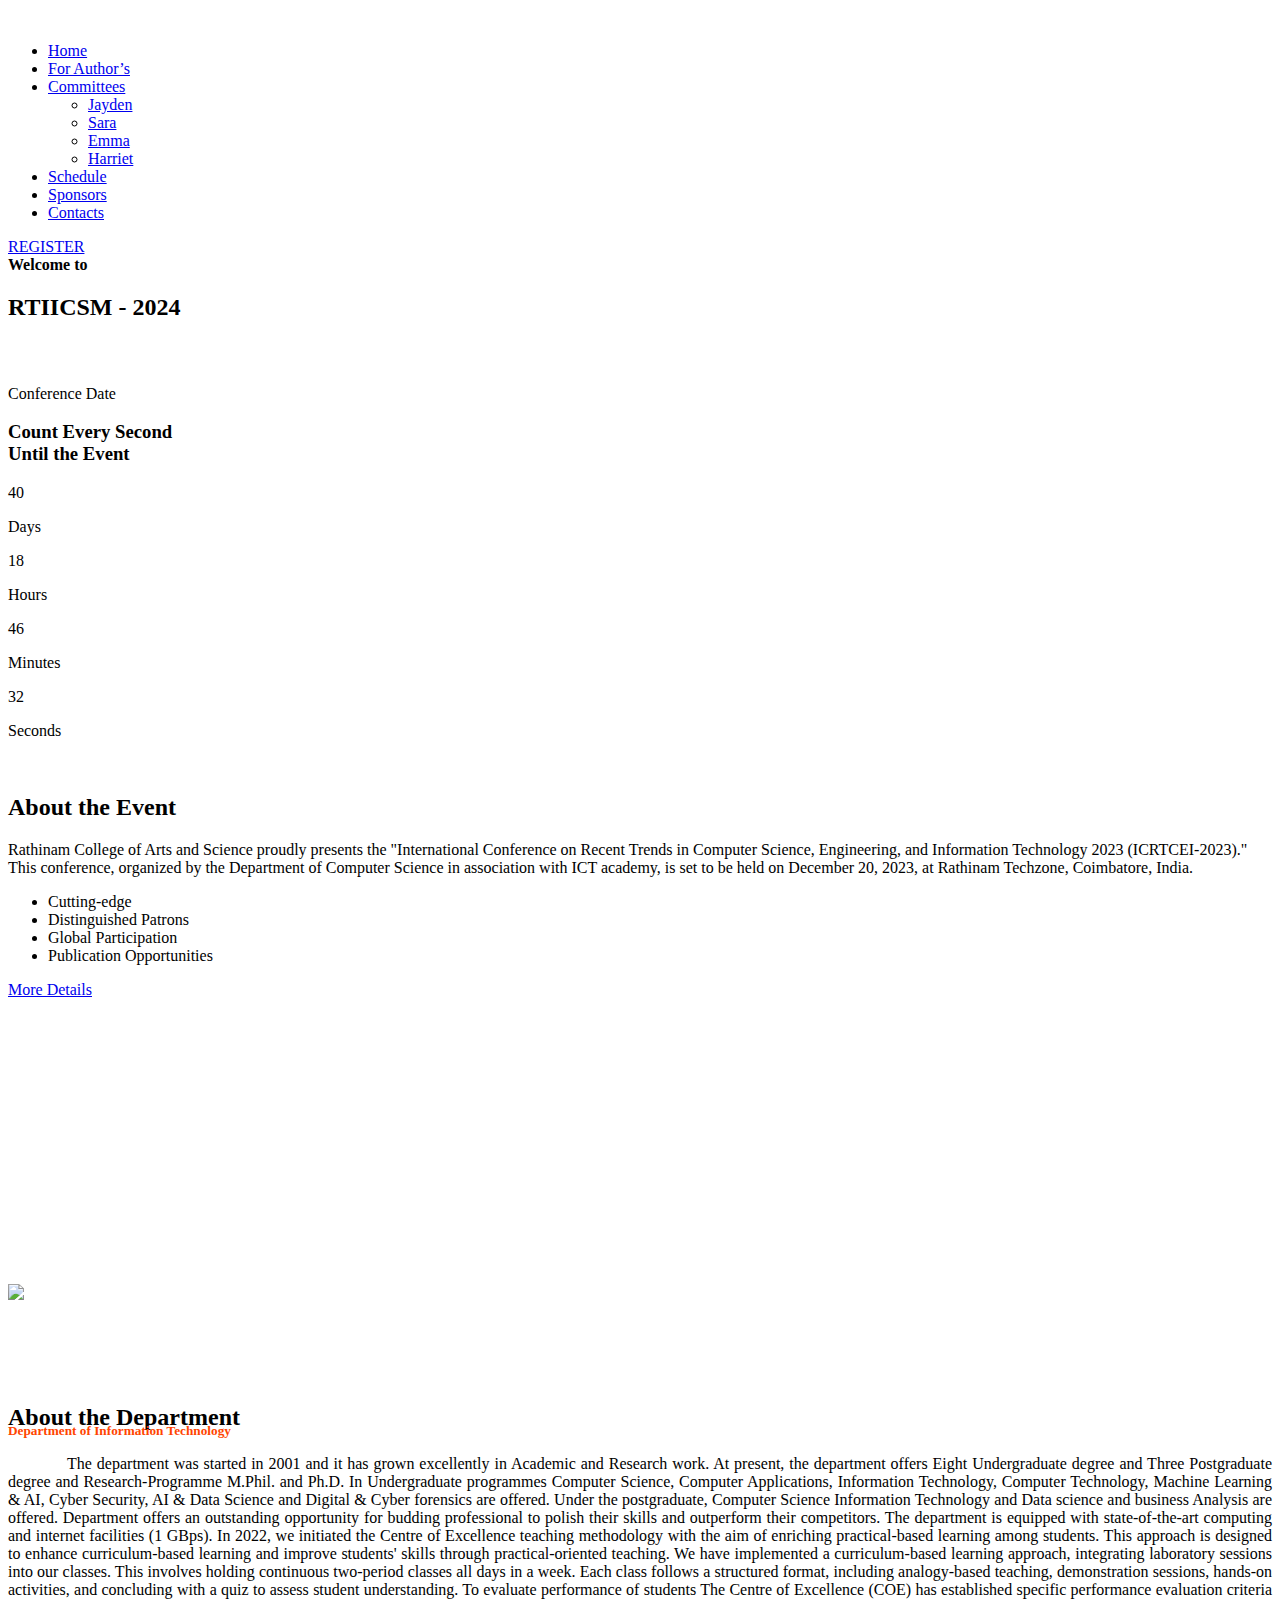
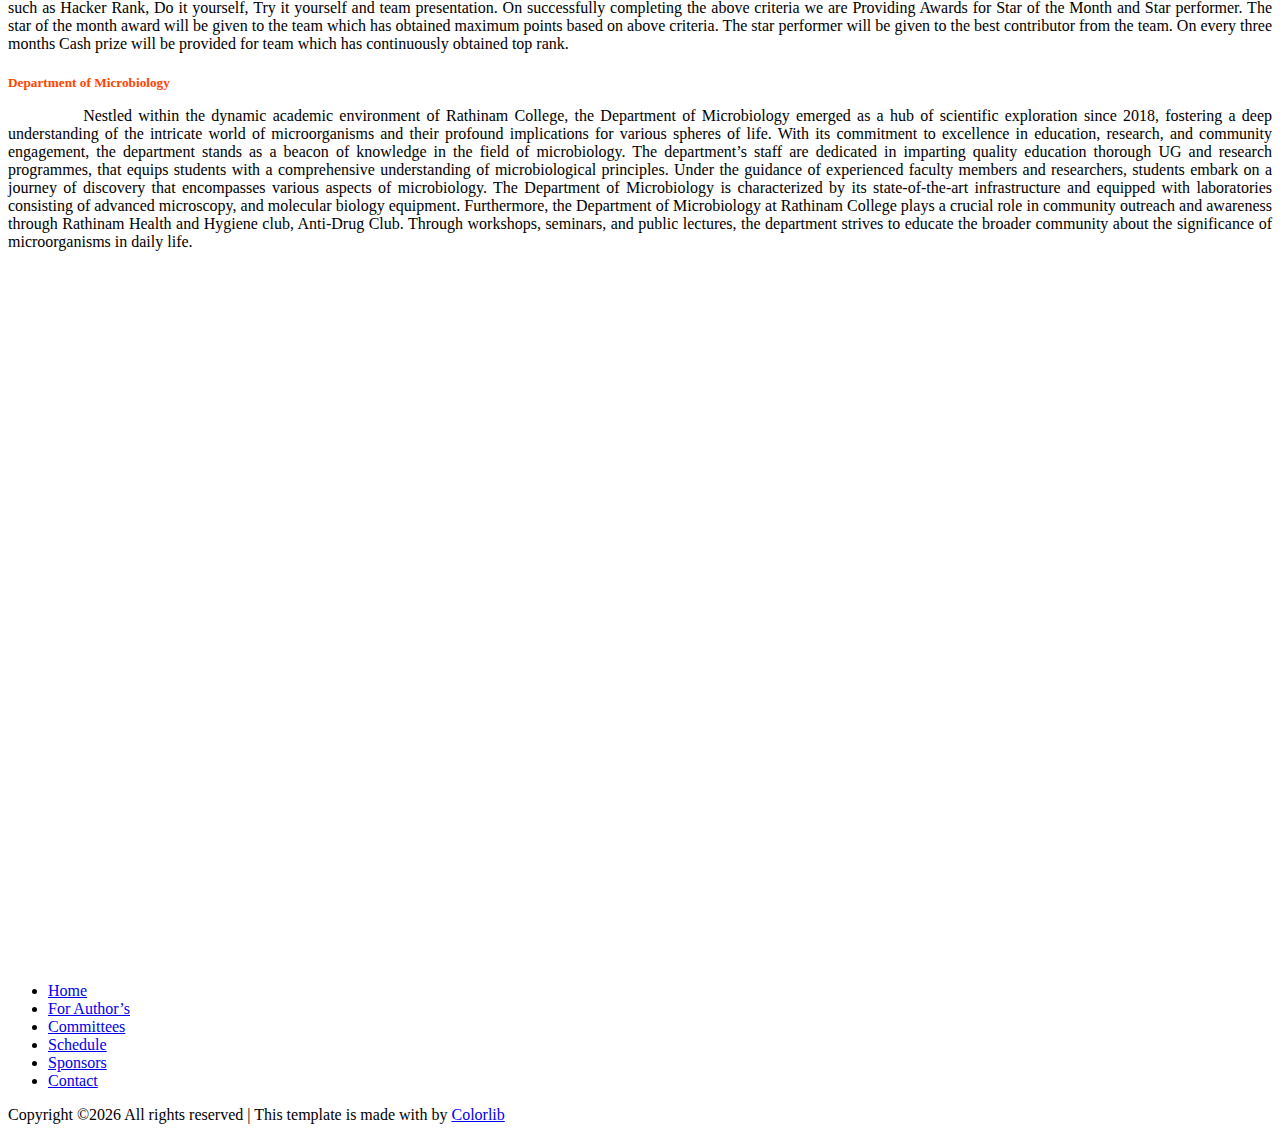
==== index.html @ 82a36966 "Add files via upload" ====
<!DOCTYPE html>
<html lang="zxx">

<head>
    <meta charset="UTF-8">
    <meta name="description" content="Manup Template">
    <meta name="keywords" content="Manup, unica, creative, html">
    <meta name="viewport" content="width=device-width, initial-scale=1.0">
    <meta http-equiv="X-UA-Compatible" content="ie=edge">
    <title>Manup | Template</title>

    <!-- Google Font -->
    <link href="https://fonts.googleapis.com/css?family=Work+Sans:400,500,600,700,800,900&display=swap"
        rel="stylesheet">
    <link href="https://fonts.googleapis.com/css?family=Poppins:400,500,600,700&display=swap" rel="stylesheet">


    <!-- Css Styles -->
    <link rel="stylesheet" href="css/bootstrap.min.css" type="text/css">
    <link rel="stylesheet" href="css/font-awesome.min.css" type="text/css">
    <link rel="stylesheet" href="css/elegant-icons.css" type="text/css">
    <link rel="stylesheet" href="css/owl.carousel.min.css" type="text/css">
    <link rel="stylesheet" href="css/magnific-popup.css" type="text/css">
    <link rel="stylesheet" href="css/slicknav.min.css" type="text/css">
    <link rel="stylesheet" href="css/style.css" type="text/css">
</head>

<body>
    <!-- Page Preloder -->
    <div id="preloder">
        <div class="loader"></div>
    </div>

    <!-- Header Section Begin -->
    <header class="header-section">
        <div class="container">
            <div class="logo">
                <a href="./index.html">
                    <img src="img/logo.png" alt="">
                </a>
            </div>
            <div class="nav-menu">
                <nav class="mainmenu mobile-menu">
                    <ul>
                        <li class="active"><a href="./index.html">Home</a></li>
                        <li><a href="./about-us.html">For Author’s</a></li>
                        <li><a href="./speaker.html">Committees</a>
                            <ul class="dropdown">
                                <li><a href="#">Jayden</a></li>
                                <li><a href="#">Sara</a></li>
                                <li><a href="#">Emma</a></li>
                                <li><a href="#">Harriet</a></li>
                            </ul>
                        </li>
                        <li><a href="./schedule.html">Schedule</a></li>
                        <li><a href="./blog.html">Sponsors</a></li>
                        <li><a href="./contact.html">Contacts</a></li>
                    </ul>
                </nav>
                <a href="#" class="primary-btn top-btn"> REGISTER</a>
            </div>
            <div id="mobile-menu-wrap"></div>
        </div>
    </header>
    <!-- Header End -->

    <!-- Hero Section Begin -->
    <section class="hero-section set-bg" data-setbg="img/hero.jpg">
        <div class="container">
            <div class="row">
                <div class="col-lg-7">
                    <div class="hero-text">
                        <span><b>Welcome to</b></span>
                        <h2>RTIICSM - 2024</h2>
                        <h3 style="color: white;margin-top: -15px;text-transform: uppercase;font-weight: bold;">International Conference</h3>
                       <!-- <h2>International Conference on Recent Trends in Computer Science, Engineering and Information Technology</h2>-->
                    </div>
                </div>
                <div class="col-lg-5">
                    <img src="img/hero-right.png" alt="">
                </div>
            </div>
        </div>
    </section>
    <!-- Hero Section End -->

    <!-- Counter Section Begin -->
    <section class="counter-section bg-gradient">
        <div class="container">
            <div class="row">
                <div class="col-lg-4">
                    <div class="counter-text">
                        <span>Conference Date</span>
                        <h3>Count Every Second <br />Until the Event</h3>
                    </div>
                </div>
                <div class="col-lg-8">
                    <div class="cd-timer" id="countdown">
                        <div class="cd-item">
                            <span>40</span>
                            <p>Days</p>
                        </div>
                        <div class="cd-item">
                            <span>18</span>
                            <p>Hours</p>
                        </div>
                        <div class="cd-item">
                            <span>46</span>
                            <p>Minutes</p>
                        </div>
                        <div class="cd-item">
                            <span>32</span>
                            <p>Seconds</p>
                        </div>
                    </div>
                </div>
            </div>
        </div>
    </section>
    <!-- Counter Section End -->

    <!-- Home About Section Begin -->
    <section class="home-about-section spad">
        <div class="container">
            <div class="row">
                <div class="col-lg-6">
                    <div class="ha-pic" style="width: 480px;">
                        <img src="img/h-about.png" height="550px" alt="">
                    </div>
                </div>
                <div class="col-lg-6">
                    <div class="ha-text">
                        <h2>About the Event</h2>
                        <p>Rathinam College of Arts and Science proudly presents the "International Conference on Recent Trends in Computer Science, Engineering, and Information Technology 2023 (ICRTCEI-2023)." This conference, organized by the Department of Computer Science in association with ICT academy, is set to be held on December 20, 2023, at Rathinam Techzone, Coimbatore, India.</p>
                        <ul>
                            <li><span class="icon_check"></span> Cutting-edge</li>
                            <li><span class="icon_check"></span> Distinguished Patrons</li>
                            <li><span class="icon_check"></span> Global Participation</li>
                            <li><span class="icon_check"></span> Publication Opportunities</li>
                        </ul>
                        <a href="#" class="ha-btn">More Details</a>
                    </div>
                </div>
            </div>
        </div>
    </section>
    <!-- Home About Section End -->

    <!-- Team Member Section Begin -->
    <section class="team-member-section bg-gradient" style="padding-top: 40px;padding-bottom: 40px;">
        <div class="container">
            <div class="row">
                <div class="col-lg-12">
                    <div class="section-title">
                        <h2 style="color: white;">About the Instution</h2>
                    </div>
                </div>
            </div>
        </div>
        <div class="container">
            <div class="row">
               
                <div class="col-lg-6">
                    <div class="ha-text2" >
                        <p style="color: white;text-align: justify;"> &nbsp&nbsp&nbsp&nbsp&nbsp&nbsp&nbsp&nbsp&nbsp&nbsp&nbsp&nbspThe college pre-empts what education in the future would be like, because any learning environment that exists in isolation, divorced from the reality of the world outside the campus is bound to be progressive in every respect. Rathinam College of Arts and Science is a co-Educational Institution, established in the year 2001, by the KPM Educational Trust, which has 43 years of experience in promoting education in Coimbatore. The college set in a sprawling 70-acre campus that is a part of the Rathinam Group of Institutions which has Rathinam Technical Campus (Engineering College), Rathinam Institute of Management, Rathinam School of Architecture, Rathinam School of Physiotherapy, Rathinam International Public School, KPM Matriculation School, and Rathinam IT Park & Special Economic Zone. Rathinam College of Arts and Science, is an autonomous Institution affiliated to Bharathiar University, Coimbatore, recognized by UGC under 2f and 12B and approved by AICTE, New Delhi, accredited by NAAC with “A++” grade and NIRF Ranked Institution within Top 150 institution offering 29 UG, 13 PG and 12 Research Programme and has total student strength of 4260. The Institution has registered with ICT academy, CSI, CII, YI and NSDC. The advantages that it offers to the students are indeed enormous with project in-house training and part-time job at the IT Park and SEZ within the campus. Access to Professionals, real time experience and better institutional industry interaction is facilitated by its proximity to the SEZ.</p>
                    </div>
                </div>
                <div class="col-lg-6">
                    <div>
                        <img src="img/rathinam_college_image.jpeg" height="650px">
                    </div>
                </div>
            </div>
        </div>
    </section>
    <!-- Team Member Section End -->





      <!-- Team Member Section Begin -->
      <section class="team-member-section" style="padding-top: 40px;padding-bottom: 40px;">
        <div class="container">
            <div class="row">
                <div class="col-lg-12">
                    <div class="section-title">
                        <h2 style="color: rgb(0, 0, 0);margin-bottom: -30px;">About the Department</h2>
                    </div>
                </div>
            </div>
        </div>
        <div class="container">
            <div class="row">
               
                <div class="col-lg-6">
                    <div class="ha-text2" >
                        
                            <h5 style="font-weight: bold;color: orangered;margin-bottom: 10px;">Department of Information Technology</h5>
                            <p style="color: rgb(0, 0, 0);text-align: justify;">
                            &nbsp&nbsp&nbsp&nbsp&nbsp&nbsp&nbsp&nbsp&nbsp&nbsp&nbsp&nbspThe department was started in 2001 and it has grown excellently in Academic and Research work. At present, the department offers Eight Undergraduate degree and Three Postgraduate degree and Research-Programme M.Phil. and Ph.D. In Undergraduate programmes Computer Science, Computer Applications, Information Technology, Computer Technology, Machine Learning & AI, Cyber Security, AI & Data Science and Digital & Cyber forensics are offered. Under the postgraduate, Computer Science Information Technology and Data science and business Analysis are offered. Department offers an outstanding opportunity for budding professional to polish their skills and outperform their competitors. The department is equipped with state-of-the-art computing and internet facilities (1 GBps). In 2022, we initiated the Centre of Excellence teaching methodology with the aim of enriching practical-based learning among students. This approach is designed to enhance curriculum-based learning and improve students' skills through practical-oriented teaching. We have implemented a curriculum-based learning approach, integrating laboratory sessions into our classes. This involves holding continuous two-period classes all days in a week. Each class follows a structured format, including analogy-based teaching, demonstration sessions, hands-on activities, and concluding with a quiz to assess student understanding. To evaluate performance of students The Centre of Excellence (COE) has established specific performance evaluation criteria such as Hacker Rank, Do it yourself, Try it yourself and team presentation. On successfully completing the above criteria we are Providing Awards for Star of the Month and Star performer. The star of the month award will be given to the team which has obtained maximum points based on above criteria. The star performer will be given to the best contributor from the team. On every three months Cash prize will be provided for team which has continuously obtained top rank.</p>
                    </div>
                </div>
                <div class="col-lg-6">
                    <div class="ha-text2" >
                        <h5 style="font-weight: bold;color: orangered;margin-bottom: 10px;">Department of Microbiology</h5>
                        <p style="color: rgb(0, 0, 0);text-align: justify;">
                        &nbsp&nbsp&nbsp&nbsp&nbsp&nbsp&nbsp&nbsp&nbsp&nbsp&nbsp&nbspNestled within the dynamic academic environment of Rathinam College, the Department of Microbiology emerged as a hub of scientific exploration since 2018, fostering a deep understanding of the intricate world of microorganisms and their profound implications for various spheres of life. With its commitment to excellence in education, research, and community engagement, the department stands as a beacon of knowledge in the field of microbiology. The department’s staff are dedicated in imparting quality education thorough UG and research programmes, that equips students with a comprehensive understanding of microbiological principles. Under the guidance of experienced faculty members and researchers, students embark on a journey of discovery that encompasses various aspects of microbiology. The Department of Microbiology is characterized by its state-of-the-art infrastructure and equipped with laboratories consisting of advanced microscopy, and molecular biology equipment. Furthermore, the Department of Microbiology at Rathinam College plays a crucial role in community outreach and awareness through Rathinam Health and Hygiene club, Anti-Drug Club. Through workshops, seminars, and public lectures, the department strives to educate the broader community about the significance of microorganisms in daily life.</p>
                </div>
                </div>
            </div>
        </div>
    </section>
    <!-- Team Member Section End -->

   
    <!-- Contact Section Begin -->
    <section class="contact-section spad bg-gradient">
        <div class="container" >
            <div class="row">
                <div class="col-lg-6">
                    <div class="section-title">
                        <h2 style="color: white;font-weight: bold;">Location</h2>
                        <p style="color: white;">Rathinam College of Arts ans Science</p>
                    </div>
                    <div class="cs-text">
                        <div class="ct-address">
                            <span style="color: white;font-weight: bold;">Address:</span>
                            <p style="color: white;">Rathinam Techzone, Eachanari, Coimbatore-641021,<br/> Tamil Nadu, India </p>
                        </div>
                        <ul>
                            <li style="color: white;">
                                <span style="color: white;font-weight: bold;">Phone:</span>
                                04224040906  
                            </li>
                            <li style="color: white;">
                                <span style="color: white;font-weight: bold;">Email:</span>
                                info@rathinam.in
                            </li>
                        </ul>
                        <div  class="ct-links" style="color: white;">
                            <span style="color: white;font-weight: bold;">Website:</span>
                            <p style="color: white;">https://rathinamcollege.ac.in</p>
                        </div>
                    </div>
                </div>
                <div class="col-lg-6">
                    <div class="cs-map">
                        <iframe
                            src="https://www.google.com/maps/embed/v1/place?q=Rathinam+Tech+Zone,+Eachanari,+Tamil+Nadu,+India&key=AIzaSyBFw0Qbyq9zTFTd-tUY6dZWTgaQzuU17R8"
                            height="400" style="border:0;" allowfullscreen=""></iframe>
                    </div>
                </div>
            </div>
        </div>
    </section>
    <!-- Contact Section End -->

    <!-- Footer Section Begin -->
    <footer class="footer-section">
        <div class="container">
            <div class="row">
                <div class="col-lg-12">
                    <div class="footer-text" style="margin-top: -70px;">
                        <div class="ft-logo">
                            <a href="#" class="footer-logo"><img src="img/logo.png" alt=""></a>
                        </div>
                        <ul>
                            <li><a href="#">Home</a></li>
                            <li><a href="#">For Author’s</a></li>
                            <li><a href="#">Committees</a></li>
                            <li><a href="#">Schedule</a></li>
                            <li><a href="#">Sponsors</a></li>
                            <li><a href="#">Contact</a></li>
                        </ul>
                        <div class="copyright-text"><p><!-- Link back to Colorlib can't be removed. Template is licensed under CC BY 3.0. -->
                        Copyright &copy;<script>document.write(new Date().getFullYear());</script> All rights reserved | This template is made with <i class="fa fa-heart" aria-hidden="true"></i> by <a href="https://colorlib.com" target="_blank">Colorlib</a>
                        <!-- Link back to Colorlib can't be removed. Template is licensed under CC BY 3.0. --></p></div>
                        <div class="ft-social">
                            <a href="#"><i class="fa fa-facebook"></i></a>
                            <a href="#"><i class="fa fa-twitter"></i></a>
                            <a href="#"><i class="fa fa-linkedin"></i></a>
                            <a href="#"><i class="fa fa-instagram"></i></a>
                            <a href="#"><i class="fa fa-youtube-play"></i></a>
                        </div>
                    </div>
                </div>
            </div>
        </div>
    </footer>
    <!-- Footer Section End -->

    <!-- Js Plugins -->
    <script src="js/jquery-3.3.1.min.js"></script>
    <script src="js/bootstrap.min.js"></script>
    <script src="js/jquery.magnific-popup.min.js"></script>
    <script src="js/jquery.countdown.min.js"></script>
    <script src="js/jquery.slicknav.js"></script>
    <script src="js/owl.carousel.min.js"></script>
    <script src="js/main.js"></script>
</body>

</html>
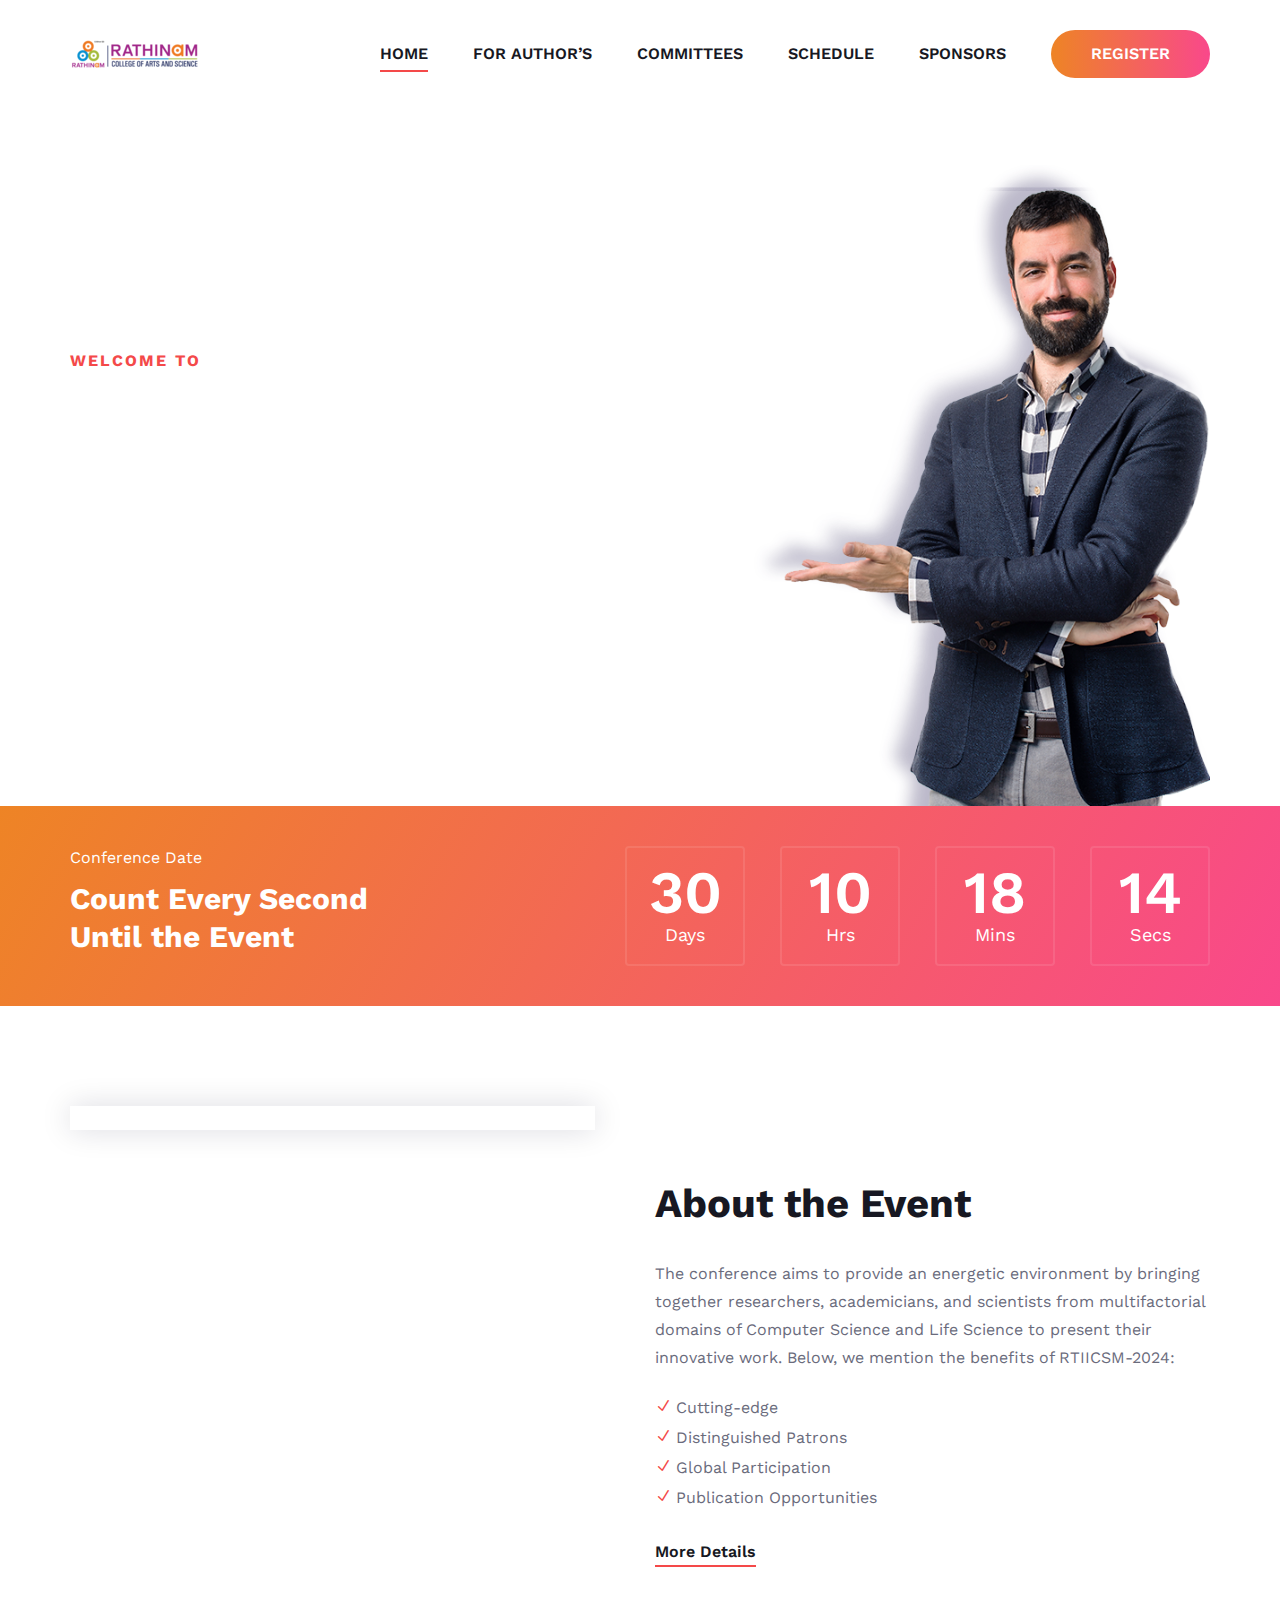
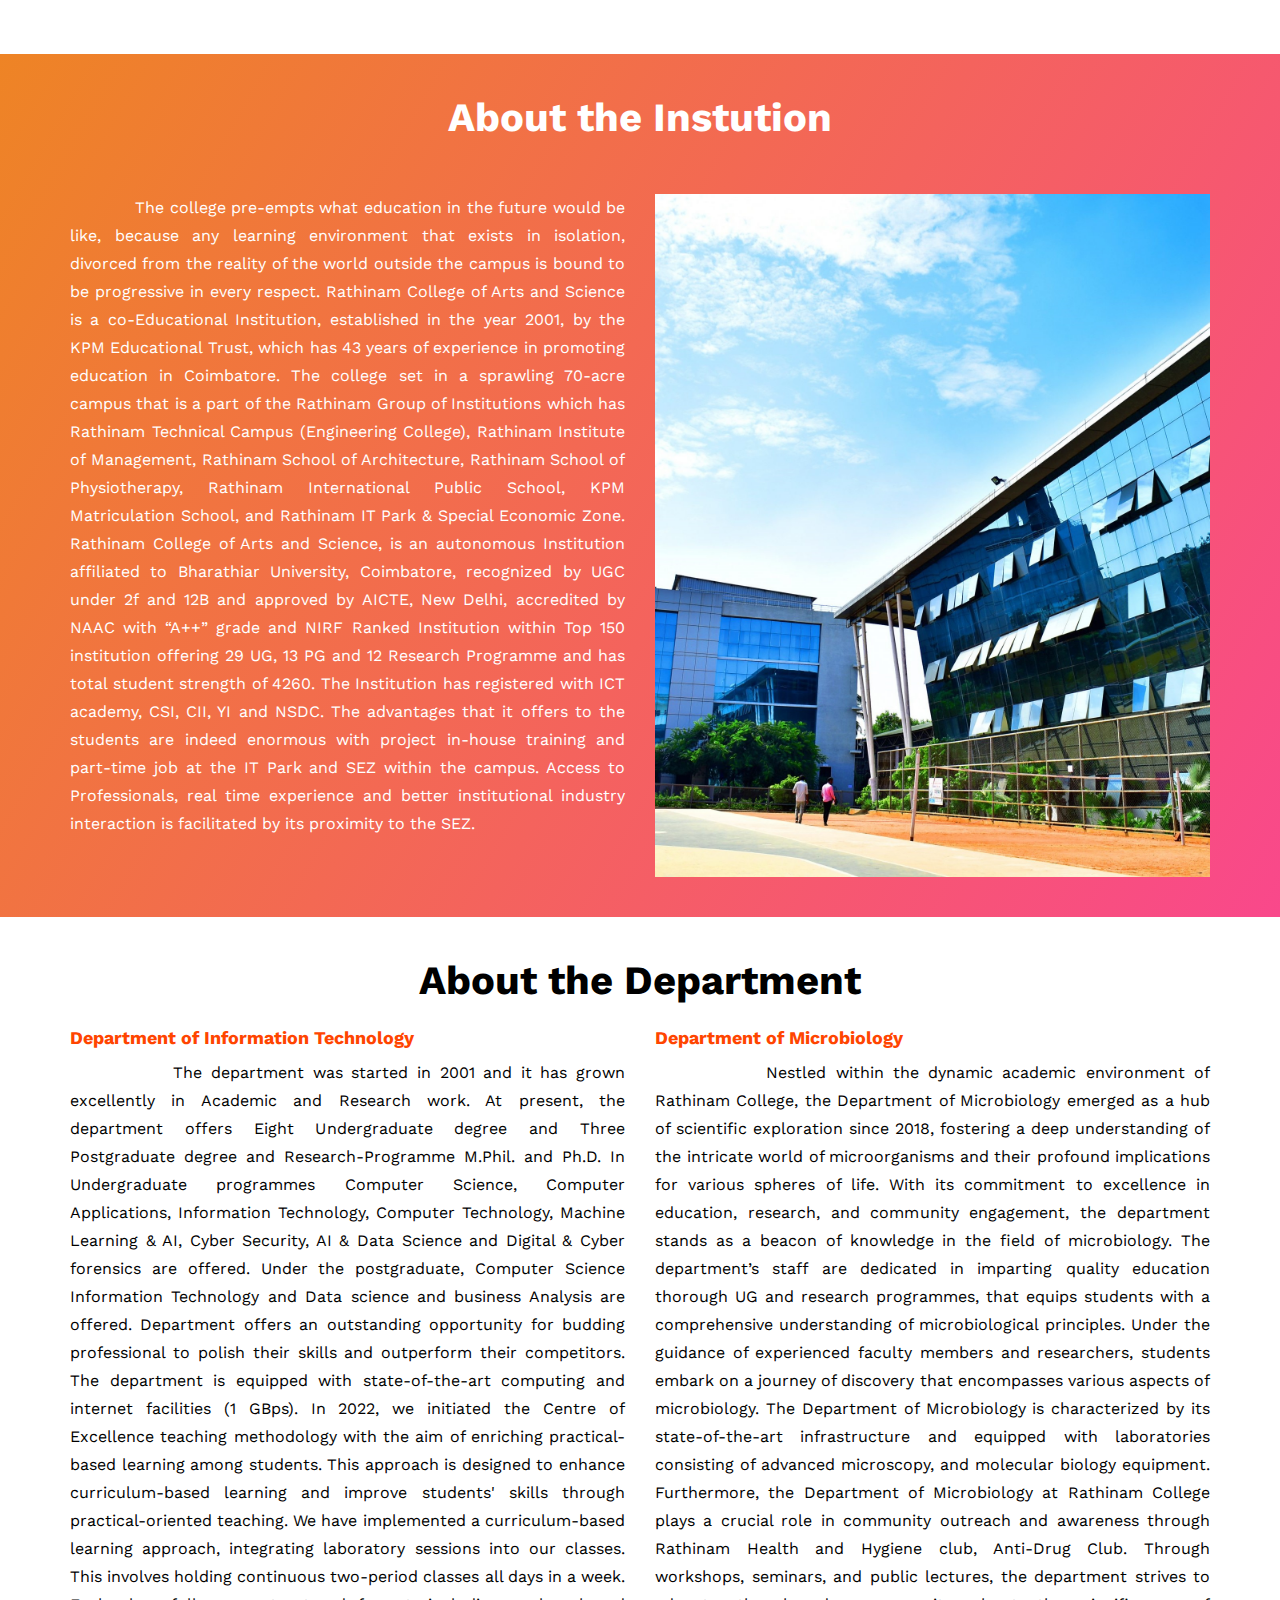
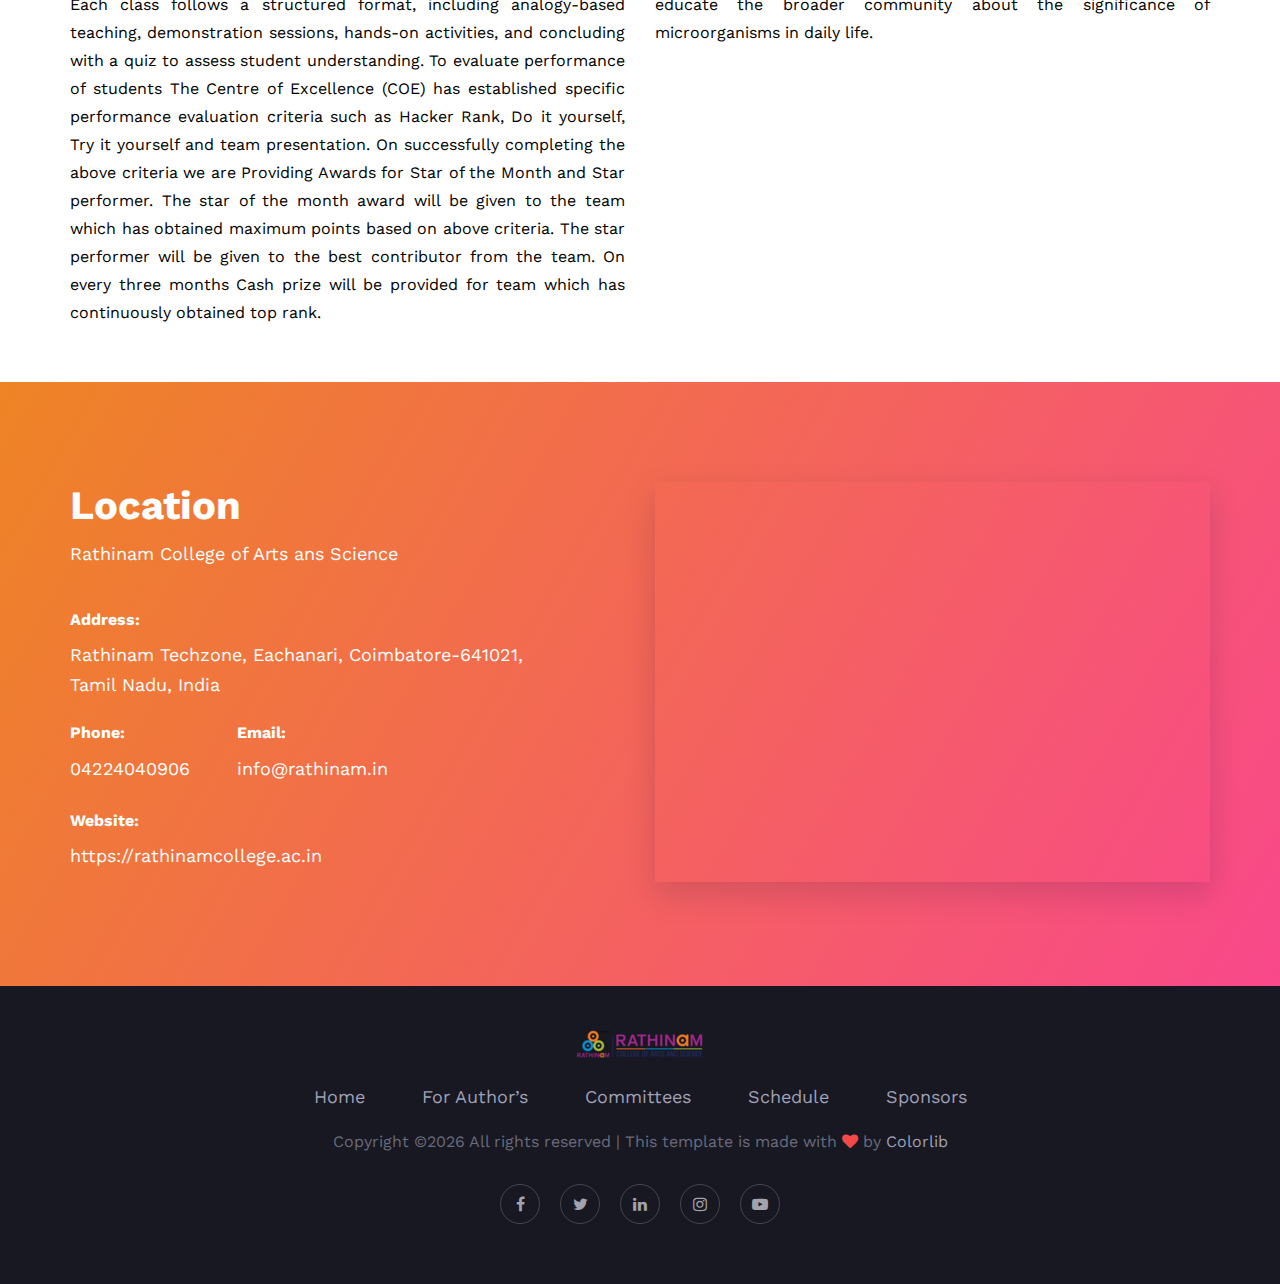
==== commit 4ac9f0d9: "Add files via upload" ====
--- a/index.html
+++ b/index.html
@@ -7,7 +7,7 @@
     <meta name="keywords" content="Manup, unica, creative, html">
     <meta name="viewport" content="width=device-width, initial-scale=1.0">
     <meta http-equiv="X-UA-Compatible" content="ie=edge">
-    <title>Manup | Template</title>
+    <title>Home</title>
 
     <!-- Google Font -->
     <link href="https://fonts.googleapis.com/css?family=Work+Sans:400,500,600,700,800,900&display=swap"
@@ -44,17 +44,9 @@
                     <ul>
                         <li class="active"><a href="./index.html">Home</a></li>
                         <li><a href="./about-us.html">For Author’s</a></li>
-                        <li><a href="./speaker.html">Committees</a>
-                            <ul class="dropdown">
-                                <li><a href="#">Jayden</a></li>
-                                <li><a href="#">Sara</a></li>
-                                <li><a href="#">Emma</a></li>
-                                <li><a href="#">Harriet</a></li>
-                            </ul>
-                        </li>
+                        <li><a href="./speaker.html">Committees</a></li>
                         <li><a href="./schedule.html">Schedule</a></li>
                         <li><a href="./blog.html">Sponsors</a></li>
-                        <li><a href="./contact.html">Contacts</a></li>
                     </ul>
                 </nav>
                 <a href="#" class="primary-btn top-btn"> REGISTER</a>
@@ -65,7 +57,7 @@
     <!-- Header End -->
 
     <!-- Hero Section Begin -->
-    <section class="hero-section set-bg" data-setbg="img/hero.jpg">
+    <section class="hero-section set-bg" data-setbg="img/hero.png">
         <div class="container">
             <div class="row">
                 <div class="col-lg-7">
@@ -124,21 +116,21 @@
         <div class="container">
             <div class="row">
                 <div class="col-lg-6">
-                    <div class="ha-pic" style="width: 480px;">
-                        <img src="img/h-about.png" height="550px" alt="">
+                    <div class="ha-pic">
+                        <img src="img/brocuher.jpeg" height="auto" width="100%" alt="">
                     </div>
                 </div>
                 <div class="col-lg-6">
                     <div class="ha-text">
                         <h2>About the Event</h2>
-                        <p>Rathinam College of Arts and Science proudly presents the "International Conference on Recent Trends in Computer Science, Engineering, and Information Technology 2023 (ICRTCEI-2023)." This conference, organized by the Department of Computer Science in association with ICT academy, is set to be held on December 20, 2023, at Rathinam Techzone, Coimbatore, India.</p>
+                        <p>The conference aims to provide an energetic environment by bringing together researchers, academicians, and scientists from multifactorial domains of Computer Science and Life Science to present their innovative work. Below, we mention the benefits of RTIICSM-2024:</p>
                         <ul>
                             <li><span class="icon_check"></span> Cutting-edge</li>
                             <li><span class="icon_check"></span> Distinguished Patrons</li>
                             <li><span class="icon_check"></span> Global Participation</li>
                             <li><span class="icon_check"></span> Publication Opportunities</li>
                         </ul>
-                        <a href="#" class="ha-btn">More Details</a>
+                        <a href="./about-us.html" class="ha-btn">More Details</a>
                     </div>
                 </div>
             </div>
@@ -167,7 +159,7 @@
                 </div>
                 <div class="col-lg-6">
                     <div>
-                        <img src="img/rathinam_college_image.jpeg" height="650px">
+                        <img src="img/rathinam_college_image.jpeg" height="auto">
                     </div>
                 </div>
             </div>
@@ -267,21 +259,20 @@
                         </div>
                         <ul>
                             <li><a href="#">Home</a></li>
-                            <li><a href="#">For Author’s</a></li>
-                            <li><a href="#">Committees</a></li>
-                            <li><a href="#">Schedule</a></li>
-                            <li><a href="#">Sponsors</a></li>
-                            <li><a href="#">Contact</a></li>
+                            <li><a href="./about-us.html">For Author’s</a></li>
+                            <li><a href="./speaker.html">Committees</a></li>
+                            <li><a href="./schedule.html">Schedule</a></li>
+                            <li><a href="./blog.html">Sponsors</a></li>
                         </ul>
                         <div class="copyright-text"><p><!-- Link back to Colorlib can't be removed. Template is licensed under CC BY 3.0. -->
                         Copyright &copy;<script>document.write(new Date().getFullYear());</script> All rights reserved | This template is made with <i class="fa fa-heart" aria-hidden="true"></i> by <a href="https://colorlib.com" target="_blank">Colorlib</a>
                         <!-- Link back to Colorlib can't be removed. Template is licensed under CC BY 3.0. --></p></div>
                         <div class="ft-social">
-                            <a href="#"><i class="fa fa-facebook"></i></a>
-                            <a href="#"><i class="fa fa-twitter"></i></a>
-                            <a href="#"><i class="fa fa-linkedin"></i></a>
-                            <a href="#"><i class="fa fa-instagram"></i></a>
-                            <a href="#"><i class="fa fa-youtube-play"></i></a>
+                            <a href="https://www.facebook.com/rathinamcollege/"><i class="fa fa-facebook"></i></a>
+                            <a href="https://twitter.com/rathinamgroups"><i class="fa fa-twitter"></i></a>
+                            <a href="https://www.linkedin.com/company/rathinam-college/?_l=en_US"><i class="fa fa-linkedin"></i></a>
+                            <a href="https://www.instagram.com/rathinam_college/"><i class="fa fa-instagram"> </i></a>
+                            <a href="https://www.youtube.com/user/RathinamCollege"><i class="fa fa-youtube-play"></i></a>
                         </div>
                     </div>
                 </div>
--- a/css/elegant-icons.css
+++ b/css/elegant-icons.css
@@ -0,0 +1,1159 @@
+@font-face {
+	font-family: 'ElegantIcons';
+	src:url('../fonts/ElegantIcons.eot');
+	src:url('../fonts/ElegantIcons.eot?#iefix') format('embedded-opentype'),
+		url('../fonts/ElegantIcons.woff') format('woff'),
+		url('../fonts/ElegantIcons.ttf') format('truetype'),
+		url('../fonts/ElegantIcons.svg#ElegantIcons') format('svg');
+	font-weight: normal;
+	font-style: normal;
+}
+
+/* Use the following CSS code if you want to use data attributes for inserting your icons */
+[data-icon]:before {
+	font-family: 'ElegantIcons';
+	content: attr(data-icon);
+	speak: none;
+	font-weight: normal;
+	font-variant: normal;
+	text-transform: none;
+	line-height: 1;
+	-webkit-font-smoothing: antialiased;
+	-moz-osx-font-smoothing: grayscale;
+}
+
+/* Use the following CSS code if you want to have a class per icon */
+/*
+Instead of a list of all class selectors,
+you can use the generic selector below, but it's slower:
+[class*="your-class-prefix"] {
+*/
+.arrow_up, .arrow_down, .arrow_left, .arrow_right, .arrow_left-up, .arrow_right-up, .arrow_right-down, .arrow_left-down, .arrow-up-down, .arrow_up-down_alt, .arrow_left-right_alt, .arrow_left-right, .arrow_expand_alt2, .arrow_expand_alt, .arrow_condense, .arrow_expand, .arrow_move, .arrow_carrot-up, .arrow_carrot-down, .arrow_carrot-left, .arrow_carrot-right, .arrow_carrot-2up, .arrow_carrot-2down, .arrow_carrot-2left, .arrow_carrot-2right, .arrow_carrot-up_alt2, .arrow_carrot-down_alt2, .arrow_carrot-left_alt2, .arrow_carrot-right_alt2, .arrow_carrot-2up_alt2, .arrow_carrot-2down_alt2, .arrow_carrot-2left_alt2, .arrow_carrot-2right_alt2, .arrow_triangle-up, .arrow_triangle-down, .arrow_triangle-left, .arrow_triangle-right, .arrow_triangle-up_alt2, .arrow_triangle-down_alt2, .arrow_triangle-left_alt2, .arrow_triangle-right_alt2, .arrow_back, .icon_minus-06, .icon_plus, .icon_close, .icon_check, .icon_minus_alt2, .icon_plus_alt2, .icon_close_alt2, .icon_check_alt2, .icon_zoom-out_alt, .icon_zoom-in_alt, .icon_search, .icon_box-empty, .icon_box-selected, .icon_minus-box, .icon_plus-box, .icon_box-checked, .icon_circle-empty, .icon_circle-slelected, .icon_stop_alt2, .icon_stop, .icon_pause_alt2, .icon_pause, .icon_menu, .icon_menu-square_alt2, .icon_menu-circle_alt2, .icon_ul, .icon_ol, .icon_adjust-horiz, .icon_adjust-vert, .icon_document_alt, .icon_documents_alt, .icon_pencil, .icon_pencil-edit_alt, .icon_pencil-edit, .icon_folder-alt, .icon_folder-open_alt, .icon_folder-add_alt, .icon_info_alt, .icon_error-oct_alt, .icon_error-circle_alt, .icon_error-triangle_alt, .icon_question_alt2, .icon_question, .icon_comment_alt, .icon_chat_alt, .icon_vol-mute_alt, .icon_volume-low_alt, .icon_volume-high_alt, .icon_quotations, .icon_quotations_alt2, .icon_clock_alt, .icon_lock_alt, .icon_lock-open_alt, .icon_key_alt, .icon_cloud_alt, .icon_cloud-upload_alt, .icon_cloud-download_alt, .icon_image, .icon_images, .icon_lightbulb_alt, .icon_gift_alt, .icon_house_alt, .icon_genius, .icon_mobile, .icon_tablet, .icon_laptop, .icon_desktop, .icon_camera_alt, .icon_mail_alt, .icon_cone_alt, .icon_ribbon_alt, .icon_bag_alt, .icon_creditcard, .icon_cart_alt, .icon_paperclip, .icon_tag_alt, .icon_tags_alt, .icon_trash_alt, .icon_cursor_alt, .icon_mic_alt, .icon_compass_alt, .icon_pin_alt, .icon_pushpin_alt, .icon_map_alt, .icon_drawer_alt, .icon_toolbox_alt, .icon_book_alt, .icon_calendar, .icon_film, .icon_table, .icon_contacts_alt, .icon_headphones, .icon_lifesaver, .icon_piechart, .icon_refresh, .icon_link_alt, .icon_link, .icon_loading, .icon_blocked, .icon_archive_alt, .icon_heart_alt, .icon_star_alt, .icon_star-half_alt, .icon_star, .icon_star-half, .icon_tools, .icon_tool, .icon_cog, .icon_cogs, .arrow_up_alt, .arrow_down_alt, .arrow_left_alt, .arrow_right_alt, .arrow_left-up_alt, .arrow_right-up_alt, .arrow_right-down_alt, .arrow_left-down_alt, .arrow_condense_alt, .arrow_expand_alt3, .arrow_carrot_up_alt, .arrow_carrot-down_alt, .arrow_carrot-left_alt, .arrow_carrot-right_alt, .arrow_carrot-2up_alt, .arrow_carrot-2dwnn_alt, .arrow_carrot-2left_alt, .arrow_carrot-2right_alt, .arrow_triangle-up_alt, .arrow_triangle-down_alt, .arrow_triangle-left_alt, .arrow_triangle-right_alt, .icon_minus_alt, .icon_plus_alt, .icon_close_alt, .icon_check_alt, .icon_zoom-out, .icon_zoom-in, .icon_stop_alt, .icon_menu-square_alt, .icon_menu-circle_alt, .icon_document, .icon_documents, .icon_pencil_alt, .icon_folder, .icon_folder-open, .icon_folder-add, .icon_folder_upload, .icon_folder_download, .icon_info, .icon_error-circle, .icon_error-oct, .icon_error-triangle, .icon_question_alt, .icon_comment, .icon_chat, .icon_vol-mute, .icon_volume-low, .icon_volume-high, .icon_quotations_alt, .icon_clock, .icon_lock, .icon_lock-open, .icon_key, .icon_cloud, .icon_cloud-upload, .icon_cloud-download, .icon_lightbulb, .icon_gift, .icon_house, .icon_camera, .icon_mail, .icon_cone, .icon_ribbon, .icon_bag, .icon_cart, .icon_tag, .icon_tags, .icon_trash, .icon_cursor, .icon_mic, .icon_compass, .icon_pin, .icon_pushpin, .icon_map, .icon_drawer, .icon_toolbox, .icon_book, .icon_contacts, .icon_archive, .icon_heart, .icon_profile, .icon_group, .icon_grid-2x2, .icon_grid-3x3, .icon_music, .icon_pause_alt, .icon_phone, .icon_upload, .icon_download, .social_facebook, .social_twitter, .social_pinterest, .social_googleplus, .social_tumblr, .social_tumbleupon, .social_wordpress, .social_instagram, .social_dribbble, .social_vimeo, .social_linkedin, .social_rss, .social_deviantart, .social_share, .social_myspace, .social_skype, .social_youtube, .social_picassa, .social_googledrive, .social_flickr, .social_blogger, .social_spotify, .social_delicious, .social_facebook_circle, .social_twitter_circle, .social_pinterest_circle, .social_googleplus_circle, .social_tumblr_circle, .social_stumbleupon_circle, .social_wordpress_circle, .social_instagram_circle, .social_dribbble_circle, .social_vimeo_circle, .social_linkedin_circle, .social_rss_circle, .social_deviantart_circle, .social_share_circle, .social_myspace_circle, .social_skype_circle, .social_youtube_circle, .social_picassa_circle, .social_googledrive_alt2, .social_flickr_circle, .social_blogger_circle, .social_spotify_circle, .social_delicious_circle, .social_facebook_square, .social_twitter_square, .social_pinterest_square, .social_googleplus_square, .social_tumblr_square, .social_stumbleupon_square, .social_wordpress_square, .social_instagram_square, .social_dribbble_square, .social_vimeo_square, .social_linkedin_square, .social_rss_square, .social_deviantart_square, .social_share_square, .social_myspace_square, .social_skype_square, .social_youtube_square, .social_picassa_square, .social_googledrive_square, .social_flickr_square, .social_blogger_square, .social_spotify_square, .social_delicious_square, .icon_printer, .icon_calulator, .icon_building, .icon_floppy, .icon_drive, .icon_search-2, .icon_id, .icon_id-2, .icon_puzzle, .icon_like, .icon_dislike, .icon_mug, .icon_currency, .icon_wallet, .icon_pens, .icon_easel, .icon_flowchart, .icon_datareport, .icon_briefcase, .icon_shield, .icon_percent, .icon_globe, .icon_globe-2, .icon_target, .icon_hourglass, .icon_balance, .icon_rook, .icon_printer-alt, .icon_calculator_alt, .icon_building_alt, .icon_floppy_alt, .icon_drive_alt, .icon_search_alt, .icon_id_alt, .icon_id-2_alt, .icon_puzzle_alt, .icon_like_alt, .icon_dislike_alt, .icon_mug_alt, .icon_currency_alt, .icon_wallet_alt, .icon_pens_alt, .icon_easel_alt, .icon_flowchart_alt, .icon_datareport_alt, .icon_briefcase_alt, .icon_shield_alt, .icon_percent_alt, .icon_globe_alt, .icon_clipboard {
+	font-family: 'ElegantIcons';
+	speak: none;
+	font-style: normal;
+	font-weight: normal;
+	font-variant: normal;
+	text-transform: none;
+	line-height: 1;
+	-webkit-font-smoothing: antialiased;
+}
+.arrow_up:before {
+	content: "\21";
+}
+.arrow_down:before {
+	content: "\22";
+}
+.arrow_left:before {
+	content: "\23";
+}
+.arrow_right:before {
+	content: "\24";
+}
+.arrow_left-up:before {
+	content: "\25";
+}
+.arrow_right-up:before {
+	content: "\26";
+}
+.arrow_right-down:before {
+	content: "\27";
+}
+.arrow_left-down:before {
+	content: "\28";
+}
+.arrow-up-down:before {
+	content: "\29";
+}
+.arrow_up-down_alt:before {
+	content: "\2a";
+}
+.arrow_left-right_alt:before {
+	content: "\2b";
+}
+.arrow_left-right:before {
+	content: "\2c";
+}
+.arrow_expand_alt2:before {
+	content: "\2d";
+}
+.arrow_expand_alt:before {
+	content: "\2e";
+}
+.arrow_condense:before {
+	content: "\2f";
+}
+.arrow_expand:before {
+	content: "\30";
+}
+.arrow_move:before {
+	content: "\31";
+}
+.arrow_carrot-up:before {
+	content: "\32";
+}
+.arrow_carrot-down:before {
+	content: "\33";
+}
+.arrow_carrot-left:before {
+	content: "\34";
+}
+.arrow_carrot-right:before {
+	content: "\35";
+}
+.arrow_carrot-2up:before {
+	content: "\36";
+}
+.arrow_carrot-2down:before {
+	content: "\37";
+}
+.arrow_carrot-2left:before {
+	content: "\38";
+}
+.arrow_carrot-2right:before {
+	content: "\39";
+}
+.arrow_carrot-up_alt2:before {
+	content: "\3a";
+}
+.arrow_carrot-down_alt2:before {
+	content: "\3b";
+}
+.arrow_carrot-left_alt2:before {
+	content: "\3c";
+}
+.arrow_carrot-right_alt2:before {
+	content: "\3d";
+}
+.arrow_carrot-2up_alt2:before {
+	content: "\3e";
+}
+.arrow_carrot-2down_alt2:before {
+	content: "\3f";
+}
+.arrow_carrot-2left_alt2:before {
+	content: "\40";
+}
+.arrow_carrot-2right_alt2:before {
+	content: "\41";
+}
+.arrow_triangle-up:before {
+	content: "\42";
+}
+.arrow_triangle-down:before {
+	content: "\43";
+}
+.arrow_triangle-left:before {
+	content: "\44";
+}
+.arrow_triangle-right:before {
+	content: "\45";
+}
+.arrow_triangle-up_alt2:before {
+	content: "\46";
+}
+.arrow_triangle-down_alt2:before {
+	content: "\47";
+}
+.arrow_triangle-left_alt2:before {
+	content: "\48";
+}
+.arrow_triangle-right_alt2:before {
+	content: "\49";
+}
+.arrow_back:before {
+	content: "\4a";
+}
+.icon_minus-06:before {
+	content: "\4b";
+}
+.icon_plus:before {
+	content: "\4c";
+}
+.icon_close:before {
+	content: "\4d";
+}
+.icon_check:before {
+	content: "\4e";
+}
+.icon_minus_alt2:before {
+	content: "\4f";
+}
+.icon_plus_alt2:before {
+	content: "\50";
+}
+.icon_close_alt2:before {
+	content: "\51";
+}
+.icon_check_alt2:before {
+	content: "\52";
+}
+.icon_zoom-out_alt:before {
+	content: "\53";
+}
+.icon_zoom-in_alt:before {
+	content: "\54";
+}
+.icon_search:before {
+	content: "\55";
+}
+.icon_box-empty:before {
+	content: "\56";
+}
+.icon_box-selected:before {
+	content: "\57";
+}
+.icon_minus-box:before {
+	content: "\58";
+}
+.icon_plus-box:before {
+	content: "\59";
+}
+.icon_box-checked:before {
+	content: "\5a";
+}
+.icon_circle-empty:before {
+	content: "\5b";
+}
+.icon_circle-slelected:before {
+	content: "\5c";
+}
+.icon_stop_alt2:before {
+	content: "\5d";
+}
+.icon_stop:before {
+	content: "\5e";
+}
+.icon_pause_alt2:before {
+	content: "\5f";
+}
+.icon_pause:before {
+	content: "\60";
+}
+.icon_menu:before {
+	content: "\61";
+}
+.icon_menu-square_alt2:before {
+	content: "\62";
+}
+.icon_menu-circle_alt2:before {
+	content: "\63";
+}
+.icon_ul:before {
+	content: "\64";
+}
+.icon_ol:before {
+	content: "\65";
+}
+.icon_adjust-horiz:before {
+	content: "\66";
+}
+.icon_adjust-vert:before {
+	content: "\67";
+}
+.icon_document_alt:before {
+	content: "\68";
+}
+.icon_documents_alt:before {
+	content: "\69";
+}
+.icon_pencil:before {
+	content: "\6a";
+}
+.icon_pencil-edit_alt:before {
+	content: "\6b";
+}
+.icon_pencil-edit:before {
+	content: "\6c";
+}
+.icon_folder-alt:before {
+	content: "\6d";
+}
+.icon_folder-open_alt:before {
+	content: "\6e";
+}
+.icon_folder-add_alt:before {
+	content: "\6f";
+}
+.icon_info_alt:before {
+	content: "\70";
+}
+.icon_error-oct_alt:before {
+	content: "\71";
+}
+.icon_error-circle_alt:before {
+	content: "\72";
+}
+.icon_error-triangle_alt:before {
+	content: "\73";
+}
+.icon_question_alt2:before {
+	content: "\74";
+}
+.icon_question:before {
+	content: "\75";
+}
+.icon_comment_alt:before {
+	content: "\76";
+}
+.icon_chat_alt:before {
+	content: "\77";
+}
+.icon_vol-mute_alt:before {
+	content: "\78";
+}
+.icon_volume-low_alt:before {
+	content: "\79";
+}
+.icon_volume-high_alt:before {
+	content: "\7a";
+}
+.icon_quotations:before {
+	content: "\7b";
+}
+.icon_quotations_alt2:before {
+	content: "\7c";
+}
+.icon_clock_alt:before {
+	content: "\7d";
+}
+.icon_lock_alt:before {
+	content: "\7e";
+}
+.icon_lock-open_alt:before {
+	content: "\e000";
+}
+.icon_key_alt:before {
+	content: "\e001";
+}
+.icon_cloud_alt:before {
+	content: "\e002";
+}
+.icon_cloud-upload_alt:before {
+	content: "\e003";
+}
+.icon_cloud-download_alt:before {
+	content: "\e004";
+}
+.icon_image:before {
+	content: "\e005";
+}
+.icon_images:before {
+	content: "\e006";
+}
+.icon_lightbulb_alt:before {
+	content: "\e007";
+}
+.icon_gift_alt:before {
+	content: "\e008";
+}
+.icon_house_alt:before {
+	content: "\e009";
+}
+.icon_genius:before {
+	content: "\e00a";
+}
+.icon_mobile:before {
+	content: "\e00b";
+}
+.icon_tablet:before {
+	content: "\e00c";
+}
+.icon_laptop:before {
+	content: "\e00d";
+}
+.icon_desktop:before {
+	content: "\e00e";
+}
+.icon_camera_alt:before {
+	content: "\e00f";
+}
+.icon_mail_alt:before {
+	content: "\e010";
+}
+.icon_cone_alt:before {
+	content: "\e011";
+}
+.icon_ribbon_alt:before {
+	content: "\e012";
+}
+.icon_bag_alt:before {
+	content: "\e013";
+}
+.icon_creditcard:before {
+	content: "\e014";
+}
+.icon_cart_alt:before {
+	content: "\e015";
+}
+.icon_paperclip:before {
+	content: "\e016";
+}
+.icon_tag_alt:before {
+	content: "\e017";
+}
+.icon_tags_alt:before {
+	content: "\e018";
+}
+.icon_trash_alt:before {
+	content: "\e019";
+}
+.icon_cursor_alt:before {
+	content: "\e01a";
+}
+.icon_mic_alt:before {
+	content: "\e01b";
+}
+.icon_compass_alt:before {
+	content: "\e01c";
+}
+.icon_pin_alt:before {
+	content: "\e01d";
+}
+.icon_pushpin_alt:before {
+	content: "\e01e";
+}
+.icon_map_alt:before {
+	content: "\e01f";
+}
+.icon_drawer_alt:before {
+	content: "\e020";
+}
+.icon_toolbox_alt:before {
+	content: "\e021";
+}
+.icon_book_alt:before {
+	content: "\e022";
+}
+.icon_calendar:before {
+	content: "\e023";
+}
+.icon_film:before {
+	content: "\e024";
+}
+.icon_table:before {
+	content: "\e025";
+}
+.icon_contacts_alt:before {
+	content: "\e026";
+}
+.icon_headphones:before {
+	content: "\e027";
+}
+.icon_lifesaver:before {
+	content: "\e028";
+}
+.icon_piechart:before {
+	content: "\e029";
+}
+.icon_refresh:before {
+	content: "\e02a";
+}
+.icon_link_alt:before {
+	content: "\e02b";
+}
+.icon_link:before {
+	content: "\e02c";
+}
+.icon_loading:before {
+	content: "\e02d";
+}
+.icon_blocked:before {
+	content: "\e02e";
+}
+.icon_archive_alt:before {
+	content: "\e02f";
+}
+.icon_heart_alt:before {
+	content: "\e030";
+}
+.icon_star_alt:before {
+	content: "\e031";
+}
+.icon_star-half_alt:before {
+	content: "\e032";
+}
+.icon_star:before {
+	content: "\e033";
+}
+.icon_star-half:before {
+	content: "\e034";
+}
+.icon_tools:before {
+	content: "\e035";
+}
+.icon_tool:before {
+	content: "\e036";
+}
+.icon_cog:before {
+	content: "\e037";
+}
+.icon_cogs:before {
+	content: "\e038";
+}
+.arrow_up_alt:before {
+	content: "\e039";
+}
+.arrow_down_alt:before {
+	content: "\e03a";
+}
+.arrow_left_alt:before {
+	content: "\e03b";
+}
+.arrow_right_alt:before {
+	content: "\e03c";
+}
+.arrow_left-up_alt:before {
+	content: "\e03d";
+}
+.arrow_right-up_alt:before {
+	content: "\e03e";
+}
+.arrow_right-down_alt:before {
+	content: "\e03f";
+}
+.arrow_left-down_alt:before {
+	content: "\e040";
+}
+.arrow_condense_alt:before {
+	content: "\e041";
+}
+.arrow_expand_alt3:before {
+	content: "\e042";
+}
+.arrow_carrot_up_alt:before {
+	content: "\e043";
+}
+.arrow_carrot-down_alt:before {
+	content: "\e044";
+}
+.arrow_carrot-left_alt:before {
+	content: "\e045";
+}
+.arrow_carrot-right_alt:before {
+	content: "\e046";
+}
+.arrow_carrot-2up_alt:before {
+	content: "\e047";
+}
+.arrow_carrot-2dwnn_alt:before {
+	content: "\e048";
+}
+.arrow_carrot-2left_alt:before {
+	content: "\e049";
+}
+.arrow_carrot-2right_alt:before {
+	content: "\e04a";
+}
+.arrow_triangle-up_alt:before {
+	content: "\e04b";
+}
+.arrow_triangle-down_alt:before {
+	content: "\e04c";
+}
+.arrow_triangle-left_alt:before {
+	content: "\e04d";
+}
+.arrow_triangle-right_alt:before {
+	content: "\e04e";
+}
+.icon_minus_alt:before {
+	content: "\e04f";
+}
+.icon_plus_alt:before {
+	content: "\e050";
+}
+.icon_close_alt:before {
+	content: "\e051";
+}
+.icon_check_alt:before {
+	content: "\e052";
+}
+.icon_zoom-out:before {
+	content: "\e053";
+}
+.icon_zoom-in:before {
+	content: "\e054";
+}
+.icon_stop_alt:before {
+	content: "\e055";
+}
+.icon_menu-square_alt:before {
+	content: "\e056";
+}
+.icon_menu-circle_alt:before {
+	content: "\e057";
+}
+.icon_document:before {
+	content: "\e058";
+}
+.icon_documents:before {
+	content: "\e059";
+}
+.icon_pencil_alt:before {
+	content: "\e05a";
+}
+.icon_folder:before {
+	content: "\e05b";
+}
+.icon_folder-open:before {
+	content: "\e05c";
+}
+.icon_folder-add:before {
+	content: "\e05d";
+}
+.icon_folder_upload:before {
+	content: "\e05e";
+}
+.icon_folder_download:before {
+	content: "\e05f";
+}
+.icon_info:before {
+	content: "\e060";
+}
+.icon_error-circle:before {
+	content: "\e061";
+}
+.icon_error-oct:before {
+	content: "\e062";
+}
+.icon_error-triangle:before {
+	content: "\e063";
+}
+.icon_question_alt:before {
+	content: "\e064";
+}
+.icon_comment:before {
+	content: "\e065";
+}
+.icon_chat:before {
+	content: "\e066";
+}
+.icon_vol-mute:before {
+	content: "\e067";
+}
+.icon_volume-low:before {
+	content: "\e068";
+}
+.icon_volume-high:before {
+	content: "\e069";
+}
+.icon_quotations_alt:before {
+	content: "\e06a";
+}
+.icon_clock:before {
+	content: "\e06b";
+}
+.icon_lock:before {
+	content: "\e06c";
+}
+.icon_lock-open:before {
+	content: "\e06d";
+}
+.icon_key:before {
+	content: "\e06e";
+}
+.icon_cloud:before {
+	content: "\e06f";
+}
+.icon_cloud-upload:before {
+	content: "\e070";
+}
+.icon_cloud-download:before {
+	content: "\e071";
+}
+.icon_lightbulb:before {
+	content: "\e072";
+}
+.icon_gift:before {
+	content: "\e073";
+}
+.icon_house:before {
+	content: "\e074";
+}
+.icon_camera:before {
+	content: "\e075";
+}
+.icon_mail:before {
+	content: "\e076";
+}
+.icon_cone:before {
+	content: "\e077";
+}
+.icon_ribbon:before {
+	content: "\e078";
+}
+.icon_bag:before {
+	content: "\e079";
+}
+.icon_cart:before {
+	content: "\e07a";
+}
+.icon_tag:before {
+	content: "\e07b";
+}
+.icon_tags:before {
+	content: "\e07c";
+}
+.icon_trash:before {
+	content: "\e07d";
+}
+.icon_cursor:before {
+	content: "\e07e";
+}
+.icon_mic:before {
+	content: "\e07f";
+}
+.icon_compass:before {
+	content: "\e080";
+}
+.icon_pin:before {
+	content: "\e081";
+}
+.icon_pushpin:before {
+	content: "\e082";
+}
+.icon_map:before {
+	content: "\e083";
+}
+.icon_drawer:before {
+	content: "\e084";
+}
+.icon_toolbox:before {
+	content: "\e085";
+}
+.icon_book:before {
+	content: "\e086";
+}
+.icon_contacts:before {
+	content: "\e087";
+}
+.icon_archive:before {
+	content: "\e088";
+}
+.icon_heart:before {
+	content: "\e089";
+}
+.icon_profile:before {
+	content: "\e08a";
+}
+.icon_group:before {
+	content: "\e08b";
+}
+.icon_grid-2x2:before {
+	content: "\e08c";
+}
+.icon_grid-3x3:before {
+	content: "\e08d";
+}
+.icon_music:before {
+	content: "\e08e";
+}
+.icon_pause_alt:before {
+	content: "\e08f";
+}
+.icon_phone:before {
+	content: "\e090";
+}
+.icon_upload:before {
+	content: "\e091";
+}
+.icon_download:before {
+	content: "\e092";
+}
+.social_facebook:before {
+	content: "\e093";
+}
+.social_twitter:before {
+	content: "\e094";
+}
+.social_pinterest:before {
+	content: "\e095";
+}
+.social_googleplus:before {
+	content: "\e096";
+}
+.social_tumblr:before {
+	content: "\e097";
+}
+.social_tumbleupon:before {
+	content: "\e098";
+}
+.social_wordpress:before {
+	content: "\e099";
+}
+.social_instagram:before {
+	content: "\e09a";
+}
+.social_dribbble:before {
+	content: "\e09b";
+}
+.social_vimeo:before {
+	content: "\e09c";
+}
+.social_linkedin:before {
+	content: "\e09d";
+}
+.social_rss:before {
+	content: "\e09e";
+}
+.social_deviantart:before {
+	content: "\e09f";
+}
+.social_share:before {
+	content: "\e0a0";
+}
+.social_myspace:before {
+	content: "\e0a1";
+}
+.social_skype:before {
+	content: "\e0a2";
+}
+.social_youtube:before {
+	content: "\e0a3";
+}
+.social_picassa:before {
+	content: "\e0a4";
+}
+.social_googledrive:before {
+	content: "\e0a5";
+}
+.social_flickr:before {
+	content: "\e0a6";
+}
+.social_blogger:before {
+	content: "\e0a7";
+}
+.social_spotify:before {
+	content: "\e0a8";
+}
+.social_delicious:before {
+	content: "\e0a9";
+}
+.social_facebook_circle:before {
+	content: "\e0aa";
+}
+.social_twitter_circle:before {
+	content: "\e0ab";
+}
+.social_pinterest_circle:before {
+	content: "\e0ac";
+}
+.social_googleplus_circle:before {
+	content: "\e0ad";
+}
+.social_tumblr_circle:before {
+	content: "\e0ae";
+}
+.social_stumbleupon_circle:before {
+	content: "\e0af";
+}
+.social_wordpress_circle:before {
+	content: "\e0b0";
+}
+.social_instagram_circle:before {
+	content: "\e0b1";
+}
+.social_dribbble_circle:before {
+	content: "\e0b2";
+}
+.social_vimeo_circle:before {
+	content: "\e0b3";
+}
+.social_linkedin_circle:before {
+	content: "\e0b4";
+}
+.social_rss_circle:before {
+	content: "\e0b5";
+}
+.social_deviantart_circle:before {
+	content: "\e0b6";
+}
+.social_share_circle:before {
+	content: "\e0b7";
+}
+.social_myspace_circle:before {
+	content: "\e0b8";
+}
+.social_skype_circle:before {
+	content: "\e0b9";
+}
+.social_youtube_circle:before {
+	content: "\e0ba";
+}
+.social_picassa_circle:before {
+	content: "\e0bb";
+}
+.social_googledrive_alt2:before {
+	content: "\e0bc";
+}
+.social_flickr_circle:before {
+	content: "\e0bd";
+}
+.social_blogger_circle:before {
+	content: "\e0be";
+}
+.social_spotify_circle:before {
+	content: "\e0bf";
+}
+.social_delicious_circle:before {
+	content: "\e0c0";
+}
+.social_facebook_square:before {
+	content: "\e0c1";
+}
+.social_twitter_square:before {
+	content: "\e0c2";
+}
+.social_pinterest_square:before {
+	content: "\e0c3";
+}
+.social_googleplus_square:before {
+	content: "\e0c4";
+}
+.social_tumblr_square:before {
+	content: "\e0c5";
+}
+.social_stumbleupon_square:before {
+	content: "\e0c6";
+}
+.social_wordpress_square:before {
+	content: "\e0c7";
+}
+.social_instagram_square:before {
+	content: "\e0c8";
+}
+.social_dribbble_square:before {
+	content: "\e0c9";
+}
+.social_vimeo_square:before {
+	content: "\e0ca";
+}
+.social_linkedin_square:before {
+	content: "\e0cb";
+}
+.social_rss_square:before {
+	content: "\e0cc";
+}
+.social_deviantart_square:before {
+	content: "\e0cd";
+}
+.social_share_square:before {
+	content: "\e0ce";
+}
+.social_myspace_square:before {
+	content: "\e0cf";
+}
+.social_skype_square:before {
+	content: "\e0d0";
+}
+.social_youtube_square:before {
+	content: "\e0d1";
+}
+.social_picassa_square:before {
+	content: "\e0d2";
+}
+.social_googledrive_square:before {
+	content: "\e0d3";
+}
+.social_flickr_square:before {
+	content: "\e0d4";
+}
+.social_blogger_square:before {
+	content: "\e0d5";
+}
+.social_spotify_square:before {
+	content: "\e0d6";
+}
+.social_delicious_square:before {
+	content: "\e0d7";
+}
+.icon_printer:before {
+	content: "\e103";
+}
+.icon_calulator:before {
+	content: "\e0ee";
+}
+.icon_building:before {
+	content: "\e0ef";
+}
+.icon_floppy:before {
+	content: "\e0e8";
+}
+.icon_drive:before {
+	content: "\e0ea";
+}
+.icon_search-2:before {
+	content: "\e101";
+}
+.icon_id:before {
+	content: "\e107";
+}
+.icon_id-2:before {
+	content: "\e108";
+}
+.icon_puzzle:before {
+	content: "\e102";
+}
+.icon_like:before {
+	content: "\e106";
+}
+.icon_dislike:before {
+	content: "\e0eb";
+}
+.icon_mug:before {
+	content: "\e105";
+}
+.icon_currency:before {
+	content: "\e0ed";
+}
+.icon_wallet:before {
+	content: "\e100";
+}
+.icon_pens:before {
+	content: "\e104";
+}
+.icon_easel:before {
+	content: "\e0e9";
+}
+.icon_flowchart:before {
+	content: "\e109";
+}
+.icon_datareport:before {
+	content: "\e0ec";
+}
+.icon_briefcase:before {
+	content: "\e0fe";
+}
+.icon_shield:before {
+	content: "\e0f6";
+}
+.icon_percent:before {
+	content: "\e0fb";
+}
+.icon_globe:before {
+	content: "\e0e2";
+}
+.icon_globe-2:before {
+	content: "\e0e3";
+}
+.icon_target:before {
+	content: "\e0f5";
+}
+.icon_hourglass:before {
+	content: "\e0e1";
+}
+.icon_balance:before {
+	content: "\e0ff";
+}
+.icon_rook:before {
+	content: "\e0f8";
+}
+.icon_printer-alt:before {
+	content: "\e0fa";
+}
+.icon_calculator_alt:before {
+	content: "\e0e7";
+}
+.icon_building_alt:before {
+	content: "\e0fd";
+}
+.icon_floppy_alt:before {
+	content: "\e0e4";
+}
+.icon_drive_alt:before {
+	content: "\e0e5";
+}
+.icon_search_alt:before {
+	content: "\e0f7";
+}
+.icon_id_alt:before {
+	content: "\e0e0";
+}
+.icon_id-2_alt:before {
+	content: "\e0fc";
+}
+.icon_puzzle_alt:before {
+	content: "\e0f9";
+}
+.icon_like_alt:before {
+	content: "\e0dd";
+}
+.icon_dislike_alt:before {
+	content: "\e0f1";
+}
+.icon_mug_alt:before {
+	content: "\e0dc";
+}
+.icon_currency_alt:before {
+	content: "\e0f3";
+}
+.icon_wallet_alt:before {
+	content: "\e0d8";
+}
+.icon_pens_alt:before {
+	content: "\e0db";
+}
+.icon_easel_alt:before {
+	content: "\e0f0";
+}
+.icon_flowchart_alt:before {
+	content: "\e0df";
+}
+.icon_datareport_alt:before {
+	content: "\e0f2";
+}
+.icon_briefcase_alt:before {
+	content: "\e0f4";
+}
+.icon_shield_alt:before {
+	content: "\e0d9";
+}
+.icon_percent_alt:before {
+	content: "\e0da";
+}
+.icon_globe_alt:before {
+	content: "\e0de";
+}
+.icon_clipboard:before {
+	content: "\e0e6";
+}
+
+
+	.glyph {
+		float: left;
+		text-align: center;
+		padding: .75em;
+		margin: .4em 1.5em .75em 0;
+		width: 6em;
+text-shadow: none;
+	}
+        .glyph_big {
+        font-size: 128px;
+        color: #59c5dc;
+        float: left;
+        margin-right: 20px;
+        }
+
+        .glyph div { padding-bottom: 10px;}
+
+	.glyph input {
+		font-family: consolas, monospace;
+		font-size: 12px;
+		width: 100%;
+		text-align: center;
+		border: 0;
+		box-shadow: 0 0 0 1px #ccc;
+		padding: .2em;
+                -moz-border-radius: 5px;
+                -webkit-border-radius: 5px;
+	}
+	.centered {
+		margin-left: auto;
+		margin-right: auto;
+	}
+	.glyph .fs1 {
+		font-size: 2em;
+	}
+
+	
--- a/css/style.css
+++ b/css/style.css
@@ -0,0 +1,2498 @@
+/******************************************************************
+  Template Name: Manup
+  Description: Manup Event HTML Template
+  Author: Colorlib
+  Author URI: http://colorlib.com
+  Version: 1.0
+  Created: Colorlib
+******************************************************************/
+
+/*------------------------------------------------------------------
+[Table of contents]
+
+1.  Template default CSS
+	1.1	Variables
+	1.2	Mixins
+	1.3	Flexbox
+	1.4	Reset
+2.  Helper Css
+3.  Header Section
+4.  Hero Section
+5.  Home About Section
+6.  Team Member Section
+7.  Pricing Section
+8.  Latest Blog Section
+9.  Contact
+10.  Footer Style
+
+-------------------------------------------------------------------*/
+
+/*----------------------------------------*/
+
+/* Template default CSS
+/*----------------------------------------*/
+
+html,
+body {
+	height: 100%;
+	font-family: "Work Sans", sans-serif;
+	-webkit-font-smoothing: antialiased;
+	font-smoothing: antialiased;
+}
+
+h1,
+h2,
+h3,
+h4,
+h5,
+h6 {
+	margin: 0;
+	color: #111111;
+	font-weight: 400;
+	font-family: "Work Sans", sans-serif;
+}
+
+h1 {
+	font-size: 70px;
+}
+
+h2 {
+	font-size: 36px;
+}
+
+h3 {
+	font-size: 30px;
+}
+
+h4 {
+	font-size: 24px;
+}
+
+h5 {
+	font-size: 18px;
+}
+
+h6 {
+	font-size: 16px;
+}
+
+p {
+	font-size: 16px;
+	font-family: "Work Sans", sans-serif;
+	color: #6a6b7c;
+	font-weight: 400;
+	line-height: 28px;
+	margin: 0 0 15px 0;
+}
+
+img {
+	max-width: 100%;
+}
+
+input:focus,
+select:focus,
+button:focus,
+textarea:focus {
+	outline: none;
+}
+
+a:hover,
+a:focus {
+	text-decoration: none;
+	outline: none;
+	color: #fff;
+}
+
+ul,
+ol {
+	padding: 0;
+	margin: 0;
+}
+
+/*---------------------
+  Helper CSS
+-----------------------*/
+
+.section-title {
+	text-align: center;
+	margin-bottom: 52px;
+}
+
+.section-title h2 {
+	font-size: 40px;
+	font-weight: 700;
+	color: #171822;
+	margin-bottom: 10px;
+}
+
+.section-title p {
+	font-size: 18px;
+	color: #6a6b7c;
+	margin-bottom: 0;
+}
+
+.set-bg {
+	background-repeat: no-repeat;
+	background-size: cover;
+	background-position: top center;
+}
+
+.spad {
+	padding-top: 100px;
+	padding-bottom: 100px;
+}
+
+.spad-2 {
+	padding-top: 50px;
+	padding-bottom: 70px;
+}
+
+.text-white h1,
+.text-white h2,
+.text-white h3,
+.text-white h4,
+.text-white h5,
+.text-white h6,
+.text-white p,
+.text-white span,
+.text-white li,
+.text-white a {
+	color: #fff;
+}
+
+.bg-gradient,
+.bd-text .bd-tag-share .s-share a:hover,
+.bh-text .play-btn,
+.schedule-table-tab .nav-tabs .nav-item .nav-link.active,
+.newslatter-inner .ni-form button,
+.latest-item .li-tag,
+.price-item .price-btn:hover,
+.price-item .pi-price,
+.price-item .tr-tag,
+.schedule-tab .nav-tabs .nav-item .nav-link.active,
+.site-btn {
+	background-image: -o-linear-gradient(330deg, #ee8425 0%, #f9488b 100%), -o-linear-gradient(330deg, #ee8425 0%, #f9488b 100%);
+	background-image: linear-gradient(120deg, #ee8425 0%, #f9488b 100%), linear-gradient(120deg, #ee8425 0%, #f9488b 100%);
+}
+
+/* buttons */
+
+.primary-btn {
+	display: inline-block;
+	font-size: 16px;
+	font-weight: 600;
+	padding: 12px 40px;
+	color: #ffffff;
+	text-align: center;
+	border-radius: 50px;
+	background-image: -webkit-gradient(linear, left top, right top, from(#ee8425), to(#f9488b)), -webkit-gradient(linear, left top, right top, from(#ee8425), to(#f9488b));
+	background-image: -o-linear-gradient(left, #ee8425 0%, #f9488b 100%), -o-linear-gradient(left, #ee8425 0%, #f9488b 100%);
+	background-image: linear-gradient(to right, #ee8425 0%, #f9488b 100%), linear-gradient(to right, #ee8425 0%, #f9488b 100%);
+}
+
+.site-btn {
+	font-size: 16px;
+	color: #ffffff;
+	font-weight: 600;
+	border: none;
+	padding: 10px 40px 12px;
+	border-radius: 50px;
+}
+
+/* Preloder */
+
+#preloder {
+	position: fixed;
+	width: 100%;
+	height: 100%;
+	top: 0;
+	left: 0;
+	z-index: 999999;
+	background: #000;
+}
+
+.loader {
+	width: 40px;
+	height: 40px;
+	position: absolute;
+	top: 50%;
+	left: 50%;
+	margin-top: -13px;
+	margin-left: -13px;
+	border-radius: 60px;
+	animation: loader 0.8s linear infinite;
+	-webkit-animation: loader 0.8s linear infinite;
+}
+
+@keyframes loader {
+	0% {
+		-webkit-transform: rotate(0deg);
+		transform: rotate(0deg);
+		border: 4px solid #f44336;
+		border-left-color: transparent;
+	}
+	50% {
+		-webkit-transform: rotate(180deg);
+		transform: rotate(180deg);
+		border: 4px solid #673ab7;
+		border-left-color: transparent;
+	}
+	100% {
+		-webkit-transform: rotate(360deg);
+		transform: rotate(360deg);
+		border: 4px solid #f44336;
+		border-left-color: transparent;
+	}
+}
+
+@-webkit-keyframes loader {
+	0% {
+		-webkit-transform: rotate(0deg);
+		border: 4px solid #f44336;
+		border-left-color: transparent;
+	}
+	50% {
+		-webkit-transform: rotate(180deg);
+		border: 4px solid #673ab7;
+		border-left-color: transparent;
+	}
+	100% {
+		-webkit-transform: rotate(360deg);
+		border: 4px solid #f44336;
+		border-left-color: transparent;
+	}
+}
+
+/*---------------------
+  Header
+-----------------------*/
+
+.header-section {
+	display: -webkit-box;
+	display: -ms-flexbox;
+	display: flex;
+}
+
+.header-section.header-normal {
+	border-bottom: 1px solid #e5e5e5;
+}
+
+.logo {
+	float: left;
+	padding-top: 36px;
+	padding-bottom: 37px;
+}
+
+.logo a {
+	display: inline-block;
+}
+
+.nav-menu {
+	float: right;
+}
+
+.nav-menu .mainmenu {
+	display: inline-block;
+}
+
+.nav-menu .mainmenu ul li {
+	display: inline-block;
+	list-style: none;
+	margin-right: 40px;
+	position: relative;
+}
+
+.nav-menu .mainmenu ul li .dropdown {
+	position: absolute;
+	width: 180px;
+	background: #ffffff;
+	z-index: 99;
+	left: 0;
+	top: 130px;
+	opacity: 0;
+	visibility: hidden;
+	-webkit-box-shadow: 4px 13px 30px rgba(0, 0, 0, 0.15);
+	box-shadow: 4px 13px 30px rgba(0, 0, 0, 0.15);
+	-webkit-transition: all 0.3s;
+	-o-transition: all 0.3s;
+	transition: all 0.3s;
+}
+
+.nav-menu .mainmenu ul li .dropdown li {
+	display: block;
+	margin-right: 0;
+}
+
+.nav-menu .mainmenu ul li .dropdown li a {
+	padding: 8px 10px;
+	display: block;
+	-webkit-transition: all 0.3s;
+	-o-transition: all 0.3s;
+	transition: all 0.3s;
+	text-transform: capitalize;
+}
+
+.nav-menu .mainmenu ul li .dropdown li a:hover {
+	color: #f44949;
+}
+
+.nav-menu .mainmenu ul li .dropdown li a:after {
+	display: none;
+}
+
+.nav-menu .mainmenu ul li.active a:after {
+	opacity: 1;
+}
+
+.nav-menu .mainmenu ul li:hover>a:after {
+	opacity: 1;
+}
+
+.nav-menu .mainmenu ul li:hover .dropdown {
+	opacity: 1;
+	visibility: visible;
+	top: 100px;
+}
+
+.nav-menu .mainmenu ul li a {
+	font-size: 16px;
+	color: #171822;
+	text-transform: uppercase;
+	font-weight: 600;
+	padding: 42px 0;
+	position: relative;
+	display: inline-block;
+}
+
+.nav-menu .mainmenu ul li a:after {
+	position: absolute;
+	left: 0;
+	bottom: 36px;
+	height: 2px;
+	width: 100%;
+	background: #F44949;
+	content: "";
+	opacity: 0;
+	-webkit-transition: all 0.3s;
+	-o-transition: all 0.3s;
+	transition: all 0.3s;
+}
+
+.nav-menu .primary-btn.top-btn {
+	margin: 27px 0;
+}
+
+.slicknav_menu {
+	display: none;
+}
+
+/*---------------------
+  Hero
+-----------------------*/
+
+.hero-section {
+	padding-top: 55px;
+}
+
+.hero-section .hero-text {
+	padding-top: 184px;
+}
+
+.hero-section .hero-text span {
+	font-size: 16px;
+	color: #f44949;
+	text-transform: uppercase;
+	letter-spacing: 2px;
+}
+
+.hero-section .hero-text h2 {
+	font-size: 60px;
+	color: #ffffff;
+	line-height: 60px;
+	font-weight: 600;
+	margin-top: 24px;
+	margin-bottom: 35px;
+}
+
+/*---------------------
+  Conter
+-----------------------*/
+
+.counter-section {
+	padding: 40px 0;
+}
+
+.counter-section .counter-text span {
+	font-size: 16px;
+	color: #ffffff;
+}
+
+.counter-section .counter-text h3 {
+	color: #ffffff;
+	font-weight: 700;
+	line-height: 38px;
+	margin-top: 10px;
+}
+
+.counter-section .cd-timer {
+	text-align: right;
+}
+
+.counter-section .cd-timer .cd-item {
+	display: inline-block;
+	text-align: center;
+	margin-left: 35px;
+	height: 120px;
+	width: 120px;
+	padding-top: 32px;
+	position: relative;
+}
+
+.counter-section .cd-timer .cd-item:after {
+	position: absolute;
+	left: 0;
+	top: 0;
+	width: 100%;
+	height: 100%;
+	border: 2px solid #ffffff;
+	content: "";
+	opacity: 0.1;
+	border-radius: 4px;
+}
+
+.counter-section .cd-timer .cd-item:first-child {
+	margin-left: 0;
+}
+
+.counter-section .cd-timer .cd-item span {
+	font-size: 60px;
+	color: #ffffff;
+	font-weight: 600;
+	line-height: 30px;
+}
+
+.counter-section .cd-timer .cd-item p {
+	font-size: 18px;
+	color: #ffffff;
+	margin-bottom: 0;
+	line-height: 30px;
+}
+
+/*---------------------
+  Home About Section
+-----------------------*/
+
+.home-about-section {
+	padding-bottom: 90px;
+}
+
+.ha-pic {
+	-webkit-box-shadow: 0px 0px 30px rgba(11, 12, 48, 0.15);
+	box-shadow: 0px 0px 30px rgba(11, 12, 48, 0.15);
+	margin-right: 30px;
+}
+
+.ha-pic img {
+	min-width: 100%;
+	border-radius: 2px;
+}
+
+.ha-text {
+	padding-top: 74px;
+}
+
+.ha-text h2 {
+	color: #171822;
+	font-size: 40px;
+	font-weight: 700;
+	margin-bottom: 32px;
+}
+
+.ha-text p {
+	margin-bottom: 21px;
+}
+
+.ha-text ul {
+	margin-bottom: 27px;
+}
+
+.ha-text ul li {
+	list-style: none;
+	font-size: 16px;
+	line-height: 30px;
+	color: #6a6b7c;
+}
+
+.ha-text ul li span {
+	color: #f44949;
+}
+
+.ha-text .ha-btn {
+	font-size: 16px;
+	color: #171822;
+	font-weight: 600;
+	position: relative;
+}
+
+.ha-text .ha-btn:before {
+	position: absolute;
+	left: 0;
+	bottom: -6px;
+	height: 2px;
+	width: 100%;
+	background: #f44949;
+	content: "";
+}
+
+/*---------------------
+  Member Item
+-----------------------*/
+
+.team-member-section {
+	overflow: hidden;
+}
+
+.member-item {
+	width: 20%;
+	float: left;
+	height: 420px;
+	position: relative;
+	overflow: hidden;
+}
+
+.member-item:hover .mi-social {
+	top: 0;
+}
+
+.member-item:hover .mi-text {
+	left: 20px;
+}
+
+.member-item .mi-social {
+	text-align: center;
+	position: relative;
+	top: -60px;
+	-webkit-transition: all 0.3s ease-out;
+	-o-transition: all 0.3s ease-out;
+	transition: all 0.3s ease-out;
+}
+
+.member-item .mi-social .mi-social-inner {
+	display: inline-block;
+	padding: 10px 23px 8px;
+	border-radius: 0 0 4px 4px;
+}
+
+.member-item .mi-social .mi-social-inner a {
+	display: inline-block;
+	font-size: 18px;
+	color: #ffffff;
+	margin-right: 10px;
+}
+
+.member-item .mi-social .mi-social-inner a:last-child {
+	margin-right: 0;
+}
+
+.member-item .mi-text {
+	background: #ffffff;
+	padding: 16px 0 18px 25px;
+	position: absolute;
+	left: -500px;
+	bottom: 20px;
+	width: calc(100% - 40px);
+	-webkit-transition: all 0.5s ease-out;
+	-o-transition: all 0.5s ease-out;
+	transition: all 0.5s ease-out;
+}
+
+.member-item .mi-text h5 {
+	font-size: 20px;
+	color: #171822;
+	font-weight: 600;
+	margin-bottom: 5px;
+}
+
+.member-item .mi-text span {
+	font-size: 16px;
+	color: #f44949;
+	display: block;
+}
+
+/*---------------------
+  Schedule Section
+-----------------------*/
+
+.schedule-section {
+	margin-top: -100px;
+	padding-bottom: 60px;
+}
+
+.schedule-tab .nav-tabs {
+	border: none;
+	border-radius: 2px;
+	margin-bottom: 60px;
+	-webkit-box-shadow: 3px 10px 30px rgba(74, 74, 77, 0.15);
+	box-shadow: 3px 10px 30px rgba(74, 74, 77, 0.15);
+}
+
+.schedule-tab .nav-tabs .nav-item {
+	border-right: 1px solid #e7e7e8;
+	width: 25%;
+	text-align: center;
+}
+
+.schedule-tab .nav-tabs .nav-item:last-child {
+	border-right: none;
+}
+
+.schedule-tab .nav-tabs .nav-item .nav-link {
+	padding: 14px 0 13px 0;
+	border: none;
+	border-top-left-radius: 0;
+	border-top-right-radius: 0;
+}
+
+.schedule-tab .nav-tabs .nav-item .nav-link.active {
+	border-radius: 2px;
+	border-color: #e7e7e8;
+}
+
+.schedule-tab .nav-tabs .nav-item .nav-link.active h5 {
+	color: #ffffff;
+}
+
+.schedule-tab .nav-tabs .nav-item .nav-link.active p {
+	color: #ffffff;
+}
+
+.schedule-tab .nav-tabs .nav-item .nav-link h5 {
+	color: #171822;
+	font-weight: 600;
+}
+
+.schedule-tab .nav-tabs .nav-item .nav-link p {
+	margin-bottom: 0;
+}
+
+.schedule-tab .st-content {
+	border: 1px solid #ebebeb;
+	border-radius: 2px;
+	margin-bottom: 40px;
+	-webkit-transition: all 0.3s;
+	-o-transition: all 0.3s;
+	transition: all 0.3s;
+}
+
+.schedule-tab .st-content:hover {
+	-webkit-box-shadow: 3px 12px 30px rgba(23, 24, 34, 0.05);
+	box-shadow: 3px 12px 30px rgba(23, 24, 34, 0.05);
+	border: 1px solid transparent;
+}
+
+.schedule-tab .st-content .sc-pic {
+	text-align: center;
+	padding: 30px 0;
+}
+
+.schedule-tab .st-content .sc-pic img {
+	height: 120px;
+	width: 120px;
+	border-radius: 50%;
+}
+
+.schedule-tab .st-content .sc-text {
+	padding: 58px 0;
+}
+
+.schedule-tab .st-content .sc-text h4 {
+	color: #171822;
+	font-weight: 600;
+	margin-bottom: 10px;
+}
+
+.schedule-tab .st-content .sc-text ul li {
+	list-style: none;
+	display: inline-block;
+	font-size: 16px;
+	color: #6a6b7c;
+	margin-right: 25px;
+	position: relative;
+}
+
+.schedule-tab .st-content .sc-text ul li:last-child:after {
+	display: none;
+}
+
+.schedule-tab .st-content .sc-text ul li:after {
+	position: absolute;
+	right: -18px;
+	top: 0;
+	content: "/";
+}
+
+.schedule-tab .st-content .sc-text ul li i {
+	color: #f44949;
+	font-size: 14px;
+}
+
+.schedule-tab .st-content .sc-widget {
+	padding: 58px 0;
+}
+
+.schedule-tab .st-content .sc-widget li {
+	list-style: none;
+	font-size: 16px;
+	color: #6a6b7c;
+	line-height: 32px;
+	position: relative;
+	padding-left: 22px;
+}
+
+.schedule-tab .st-content .sc-widget li i {
+	color: #f44949;
+	position: absolute;
+	left: 0;
+	top: 7px;
+}
+
+/*---------------------
+  Pricing Section
+-----------------------*/
+
+.pricing-section {
+	padding-top: 90px;
+	padding-bottom: 80px;
+}
+
+.pricing-section .section-title {
+	margin-bottom: 88px;
+}
+
+.pricing-section .section-title h2 {
+	color: #ffffff;
+}
+
+.pricing-section .section-title p {
+	color: #a0a1b5;
+}
+
+.price-item {
+	background: #ffffff;
+	text-align: center;
+	padding-top: 34px;
+	padding-bottom: 18px;
+	position: relative;
+	border-radius: 2px;
+	margin-bottom: 40px;
+}
+
+.price-item.top-rated {
+	margin-top: -36px;
+}
+
+.price-item .tr-tag {
+	width: 28px;
+	height: 50px;
+	line-height: 38px;
+	-webkit-clip-path: polygon(100% 0%, 100% 100%, 50% 65%, 0% 100%, 0% 0%);
+	clip-path: polygon(100% 0%, 100% 100%, 50% 65%, 0% 100%, 0% 0%);
+	position: absolute;
+	right: 26px;
+	top: 0;
+}
+
+.price-item .tr-tag i {
+	color: #ffffff;
+}
+
+.price-item h4 {
+	color: #171822;
+	font-weight: 700;
+	text-transform: uppercase;
+	margin-bottom: 26px;
+}
+
+.price-item .pi-price {
+	padding-top: 16px;
+	padding-bottom: 14px;
+	margin-bottom: 38px;
+}
+
+.price-item .pi-price h2 {
+	font-size: 60px;
+	color: #ffffff;
+	font-family: "Poppins", sans-serif;
+	font-weight: 600;
+	display: inline-block;
+	position: relative;
+	padding-left: 20px;
+}
+
+.price-item .pi-price h2 span {
+	font-size: 30px;
+	position: absolute;
+	left: 0px;
+	top: 9px;
+}
+
+.price-item ul li {
+	list-style: none;
+	font-size: 16px;
+	color: #6a6b7c;
+	line-height: 38px;
+}
+
+.price-item .price-btn {
+	font-size: 16px;
+	color: #171822;
+	font-weight: 600;
+	display: inline-block;
+	background: #ffffff;
+	padding: 10px 85px;
+	border-radius: 50px;
+	-webkit-box-shadow: 0px 6px 20px rgba(0, 0, 0, 0.15);
+	box-shadow: 0px 6px 20px rgba(0, 0, 0, 0.15);
+	position: relative;
+	bottom: -39px;
+	-webkit-transition: all 0.3s;
+	-o-transition: all 0.3s;
+	transition: all 0.3s;
+}
+
+.price-item .price-btn:hover {
+	color: #ffffff;
+}
+
+.price-item .price-btn:hover span {
+	color: #ffffff;
+}
+
+.price-item .price-btn span {
+	color: #f44949;
+	position: relative;
+	top: 3px;
+	-webkit-transition: all 0.3s;
+	-o-transition: all 0.3s;
+	transition: all 0.3s;
+}
+
+/*---------------------
+  Latest Blog
+-----------------------*/
+
+.latest-blog {
+	background: #f4f6f8;
+	padding-bottom: 160px;
+}
+
+.latest-item {
+	height: 255px;
+	position: relative;
+	margin-bottom: 40px;
+	margin-left: 15px;
+	border-radius: 2px;
+	-webkit-box-shadow: 0px 0px 30px rgba(79, 84, 139, 0.15);
+	box-shadow: 0px 0px 30px rgba(79, 84, 139, 0.15);
+}
+
+.latest-item.large-item {
+	height: 550px;
+	margin-right: 15px;
+	margin-left: 0;
+}
+
+.latest-item.large-item .li-tag {
+	left: 40px;
+	top: 40px;
+}
+
+.latest-item.large-item .li-text {
+	padding: 0 40px;
+	bottom: 35px;
+}
+
+.latest-item.large-item .li-text h4 {
+	margin-bottom: 17px;
+}
+
+.latest-item.large-item .li-text h4 a {
+	color: #ffffff;
+	font-weight: 600;
+	line-height: 36px;
+}
+
+.latest-item.large-item .li-text span {
+	font-size: 16px;
+	color: #ffffff;
+}
+
+.latest-item.large-item .li-text span i {
+	color: #f44949;
+}
+
+.latest-item .li-tag {
+	font-size: 14px;
+	color: #ffffff;
+	display: inline-block;
+	padding: 5px 18px;
+	border-radius: 2px;
+	position: absolute;
+	left: 30px;
+	top: 30px;
+}
+
+.latest-item .li-text {
+	position: absolute;
+	left: 0;
+	bottom: 26px;
+	width: 100%;
+	padding: 0 30px;
+}
+
+.latest-item .li-text h5 {
+	margin-bottom: 5px;
+}
+
+.latest-item .li-text h5 a {
+	display: block;
+	color: #ffffff;
+	font-weight: 600;
+	line-height: 30px;
+}
+
+.latest-item .li-text span {
+	font-size: 14px;
+	color: #ffffff;
+}
+
+.latest-item .li-text span i {
+	color: #f44949;
+}
+
+/*---------------------
+  Newslatter Section
+-----------------------*/
+
+.newslatter-section.about-newslatter .newslatter-inner {
+	margin-top: 0;
+}
+
+.newslatter-inner {
+	padding: 60px 70px 48px;
+	overflow: hidden;
+	border-radius: 2px;
+	margin-top: -100px;
+}
+
+.newslatter-inner .ni-text {
+	float: left;
+}
+
+.newslatter-inner .ni-text h3 {
+	color: #ffffff;
+	font-weight: 700;
+	margin-bottom: 8px;
+}
+
+.newslatter-inner .ni-text p {
+	color: #ffffff;
+	margin-bottom: 0;
+}
+
+.newslatter-inner .ni-form {
+	width: 400px;
+	position: relative;
+	float: right;
+	margin-top: 12px;
+}
+
+.newslatter-inner .ni-form input {
+	width: 100%;
+	height: 50px;
+	font-size: 16px;
+	color: #a0a1b5;
+	padding-left: 20px;
+	background: #ffffff;
+	border-radius: 50px;
+	border: none;
+	padding-right: 140px;
+}
+
+.newslatter-inner .ni-form input::-webkit-input-placeholder {
+	color: #a0a1b5;
+}
+
+.newslatter-inner .ni-form input::-moz-placeholder {
+	color: #a0a1b5;
+}
+
+.newslatter-inner .ni-form input:-ms-input-placeholder {
+	color: #a0a1b5;
+}
+
+.newslatter-inner .ni-form input::-ms-input-placeholder {
+	color: #a0a1b5;
+}
+
+.newslatter-inner .ni-form input::placeholder {
+	color: #a0a1b5;
+}
+
+.newslatter-inner .ni-form button {
+	width: 128px;
+	height: 40px;
+	text-align: center;
+	border: none;
+	color: #ffffff;
+	font-size: 16px;
+	font-weight: 600;
+	border-radius: 50px;
+	position: absolute;
+	right: 5px;
+	top: 5px;
+}
+
+/*---------------------
+  Home Contact 
+-----------------------*/
+
+.contact-section .section-title {
+	text-align: left;
+	margin-bottom: 40px;
+}
+
+.cs-text .ct-address span {
+	font-size: 16px;
+	color: #6a6b7c;
+}
+
+.cs-text .ct-address p {
+	font-size: 18px;
+	color: #171822;
+	line-height: 30px;
+	margin-top: 8px;
+}
+
+.cs-text ul {
+	margin-bottom: 22px;
+}
+
+.cs-text ul li {
+	font-size: 18px;
+	color: #171822;
+	line-height: 36px;
+	list-style-type: none;
+	display: inline-block;
+	margin-right: 42px;
+}
+
+.cs-text ul li:last-child {
+	margin-right: 0;
+}
+
+.cs-text ul li span {
+	font-size: 16px;
+	color: #6a6b7c;
+	display: block;
+}
+
+.cs-text .ct-links span {
+	font-size: 16px;
+	color: #6a6b7c;
+}
+
+.cs-text .ct-links p {
+	font-size: 18px;
+	color: #171822;
+	line-height: 30px;
+	margin-top: 8px;
+}
+
+.cs-map {
+	height: 400px;
+	-webkit-box-shadow: 0px 12px 30px rgba(11, 12, 48, 0.15);
+	box-shadow: 0px 12px 30px rgba(11, 12, 48, 0.15);
+}
+
+.cs-map iframe {
+	width: 100%;
+}
+
+/*---------------------
+  Footer
+-----------------------*/
+
+.footer-section {
+	background: #171822;
+	padding-top: 50px;
+	padding-bottom: 60px;
+}
+
+.partner-logo {
+	padding-bottom: 50px;
+	border-bottom: 1px solid #2f3039;
+}
+
+.partner-logo .pl-table {
+	display: inline-block;
+	display: table;
+}
+
+.partner-logo .pl-table .pl-tablecell {
+	display: table-cell;
+	vertical-align: middle;
+	height: 41px;
+}
+
+.footer-text {
+	text-align: center;
+	padding-top: 60px;
+}
+
+.footer-text .ft-logo {
+	margin-bottom: 20px;
+}
+
+.footer-text .ft-logo a {
+	display: inline-block;
+}
+
+.footer-text ul {
+	margin-bottom: 18px;
+}
+
+.footer-text ul li {
+	list-style: none;
+	display: inline-block;
+	margin-right: 52px;
+}
+
+.footer-text ul li:last-child {
+	margin-right: 0;
+}
+
+.footer-text ul li a {
+	font-size: 18px;
+	color: #a0a1b5;
+	display: inline-block;
+	-webkit-transition: all 0.3s;
+	-o-transition: all 0.3s;
+	transition: all 0.3s;
+}
+
+.footer-text ul li a:hover {
+	color: #f44949;
+}
+
+.footer-text .copyright-text {
+	font-size: 14px;
+	color: #a0a1b5;
+	margin-bottom: 28px;
+}
+
+.footer-text .copyright-text i {
+	color: #f44949;
+}
+
+.footer-text .copyright-text a {
+	color: #a0a1b5;
+}
+
+.footer-text .copyright-text a:hover {
+	color: #f44949;
+}
+
+.footer-text .ft-social a {
+	display: inline-block;
+	width: 40px;
+	height: 40px;
+	text-align: center;
+	line-height: 40px;
+	font-size: 16px;
+	color: #a3a3ae;
+	border: 1px solid #45464e;
+	border-radius: 50%;
+	margin-right: 15px;
+}
+
+.footer-text .ft-social a:last-child {
+	margin-right: 0;
+}
+
+/* ----------------------------------- Other Pages Styles ------------------------------- */
+
+/*---------------------
+  Breadcrumb
+-----------------------*/
+
+.breadcrumb-section {
+	padding: 75px 0 75px;
+}
+
+.breadcrumb-text {
+	text-align: center;
+}
+
+.breadcrumb-text h2 {
+	font-size: 40px;
+	color: #171822;
+	font-weight: 600;
+	margin-bottom: 14px;
+}
+
+.breadcrumb-text .bt-option a {
+	font-size: 18px;
+	color: #6a6b7c;
+	display: inline-block;
+	margin-right: 25px;
+	position: relative;
+}
+
+.breadcrumb-text .bt-option a:after {
+	position: absolute;
+	right: -17px;
+	top: 2px;
+	content: "";
+	font-family: "FontAwesome";
+}
+
+.breadcrumb-text .bt-option span {
+	display: inline-block;
+	color: #a0a1b5;
+}
+
+/*---------------------
+  About Section
+-----------------------*/
+
+.about-section {
+	padding-top: 0;
+	padding-bottom: 90px;
+}
+
+.about-section .section-title {
+	text-align: left;
+}
+
+.about-section .section-title h2 {
+	margin-bottom: 20px;
+}
+
+.about-section .section-title p {
+	font-size: 16px;
+}
+
+.about-section .section-title p.f-para {
+	margin-bottom: 20px;
+}
+
+.about-pic {
+	-webkit-box-shadow: 0px 0px 30px rgba(11, 12, 48, 0.15);
+	box-shadow: 0px 0px 30px rgba(11, 12, 48, 0.15);
+}
+
+.about-pic img {
+	min-width: 100%;
+}
+
+.about-text {
+	padding-top: 20px;
+}
+
+.about-text h3 {
+	color: #171822;
+	font-weight: 600;
+	margin-bottom: 25px;
+}
+
+.about-text p {
+	margin-bottom: 20px;
+}
+
+.about-text ul li {
+	font-size: 16px;
+	color: #6a6b7c;
+	line-height: 30px;
+	list-style: none;
+}
+
+.about-text ul li span {
+	color: #f44949;
+}
+
+/*---------------------
+  Story Section
+-----------------------*/
+
+.story-section {
+	padding-bottom: 30px;
+}
+
+.story-section .section-title {
+	text-align: left;
+}
+
+.story-section .section-title h2 {
+	margin-bottom: 0;
+}
+
+.story-left {
+	padding-right: 40px;
+}
+
+.story-right {
+	padding-left: 40px;
+}
+
+.story-item {
+	margin-bottom: 28px;
+}
+
+.story-item h2 {
+	color: #f44949;
+	font-weight: 600;
+	float: left;
+	margin-right: 30px;
+	line-height: 42px;
+}
+
+.story-item .si-text {
+	overflow: hidden;
+}
+
+.story-item .si-text h4 {
+	color: #171822;
+	font-weight: 600;
+	line-height: 36px;
+	margin-bottom: 14px;
+}
+
+/*---------------------
+  Testimonial Section
+-----------------------*/
+
+.testimonial-section {
+	padding-bottom: 40px;
+	overflow: hidden;
+}
+
+.testimonial-section .section-title {
+	margin-bottom: 26px;
+}
+
+.testimonial-slider .col-lg-6 {
+	max-width: 100%;
+}
+
+.testimonial-slider.owl-carousel .owl-stage-outer {
+	padding-bottom: 60px;
+	padding-top: 30px;
+}
+
+.testimonial-slider.owl-carousel .owl-nav button {
+	height: 50px;
+	width: 50px;
+	text-align: center;
+	line-height: 50px;
+	font-size: 30px;
+	color: #171822;
+	background: #f4f6f8;
+	border-radius: 50%;
+	position: absolute;
+	left: -66px;
+	top: 50%;
+	-webkit-transform: translateY(-40px);
+	-ms-transform: translateY(-40px);
+	transform: translateY(-40px);
+	-webkit-transition: all 0.3s;
+	-o-transition: all 0.3s;
+	transition: all 0.3s;
+}
+
+.testimonial-slider.owl-carousel .owl-nav button:hover {
+	background: -webkit-gradient(linear, left top, right top, from(#ee8425), to(#f9488b));
+	background: -o-linear-gradient(left, #ee8425, #f9488b);
+	background: linear-gradient(to right, #ee8425, #f9488b);
+	color: #ffffff;
+}
+
+.testimonial-slider.owl-carousel .owl-nav button.owl-next {
+	left: auto;
+	right: -66px;
+}
+
+.testimonial-item {
+	background: #ffffff;
+	-webkit-box-shadow: 0px 6px 20px rgba(11, 12, 48, 0.15);
+	box-shadow: 0px 6px 20px rgba(11, 12, 48, 0.15);
+	border-radius: 4px;
+	position: relative;
+	padding: 40px 40px 15px 40px;
+}
+
+.testimonial-item .quote-pic {
+	position: absolute;
+	right: 50px;
+	top: 50px;
+}
+
+.testimonial-item .ti-author {
+	overflow: hidden;
+	margin-bottom: 22px;
+}
+
+.testimonial-item .ti-author .ta-pic {
+	float: left;
+	margin-right: 20px;
+}
+
+.testimonial-item .ti-author .ta-pic img {
+	height: 76px;
+	width: 76px;
+	border-radius: 50%;
+}
+
+.testimonial-item .ti-author .ta-text {
+	overflow: hidden;
+	padding-top: 12px;
+}
+
+.testimonial-item .ti-author .ta-text h5 {
+	font-size: 20px;
+	color: #171822;
+	font-weight: 600;
+	margin-bottom: 5px;
+}
+
+.testimonial-item .ti-author .ta-text span {
+	display: block;
+	color: #f44949;
+}
+
+.testimonial-item p {
+	font-size: 20px;
+	color: #171822;
+	line-height: 32px;
+	font-weight: 500;
+}
+
+/*---------------------
+  Speaker Section
+-----------------------*/
+
+.speaker-section {
+	padding-top: 0;
+}
+
+.speaker-item {
+	margin-bottom: 50px;
+}
+
+.speaker-item .si-pic img {
+	min-width: 100%;
+	border-radius: 2px;
+}
+
+.speaker-item .si-text .si-title {
+	margin-bottom: 28px;
+}
+
+.speaker-item .si-text .si-title h4 {
+	color: #171822;
+	font-weight: 600;
+	margin-bottom: 13px;
+}
+
+.speaker-item .si-text .si-title span {
+	color: #f44949;
+	font-size: 16px;
+	display: block;
+}
+
+.speaker-item .si-text .si-social {
+	margin-bottom: 24px;
+}
+
+.speaker-item .si-text .si-social a {
+	display: inline-block;
+	font-size: 16px;
+	color: #171822;
+	height: 40px;
+	width: 40px;
+	text-align: center;
+	line-height: 40px;
+	background: #ebebeb;
+	border-radius: 50%;
+	margin-right: 5px;
+}
+
+.speaker-item .si-text .si-social a:hover {
+	background: -o-linear-gradient(330deg, #ee8425, #f9488b);
+	background: linear-gradient(120deg, #ee8425, #f9488b);
+	color: #ffffff;
+}
+
+.speaker-item .si-text p {
+	color: #707070;
+	line-height: 26px;
+}
+
+.load-more {
+	text-align: center;
+	padding-top: 10px;
+}
+
+.load-more .primary-btn {
+	padding: 12px 45px;
+}
+
+/*------------------------
+  Schedule Table Section
+-------------------------*/
+
+.schedule-table-section {
+	padding-top: 0;
+}
+
+.schedule-table-tab .nav-tabs {
+	border: none;
+	border-radius: 4px;
+	margin-bottom: 50px;
+	-webkit-box-shadow: 3px 10px 30px rgba(74, 74, 77, 0.15);
+	box-shadow: 3px 10px 30px rgba(74, 74, 77, 0.15);
+}
+
+.schedule-table-tab .nav-tabs .nav-item {
+	border-right: 1px solid #e7e7e8;
+	width: 20%;
+	text-align: center;
+}
+
+.schedule-table-tab .nav-tabs .nav-item:last-child {
+	border-right: none;
+}
+
+.schedule-table-tab .nav-tabs .nav-item .nav-link {
+	padding: 22px 0;
+	border: none;
+	border-top-left-radius: 0;
+	border-top-right-radius: 0;
+	text-align: center;
+	font-size: 20px;
+	font-weight: 600;
+	color: #171822;
+}
+
+.schedule-table-tab .nav-tabs .nav-item .nav-link.active {
+	border-color: #e7e7e8;
+	color: #ffffff;
+}
+
+.schedule-table-tab .schedule-table-content table {
+	width: 100%;
+	text-align: center;
+	border: 1px solid #e1e1e1;
+}
+
+.schedule-table-tab .schedule-table-content table thead {
+	border-bottom: 1px solid #e5e5e5;
+}
+
+.schedule-table-tab .schedule-table-content table thead tr th {
+	border-right: 1px solid #e5e5e5;
+	padding: 24px 0 26px;
+}
+
+.schedule-table-tab .schedule-table-content table thead tr th strong {
+	font-size: 24px;
+	color: #171822;
+	font-weight: 600;
+	margin-bottom: 8px;
+}
+
+.schedule-table-tab .schedule-table-content table thead tr th span {
+	color: #f5523b;
+	font-size: 16px;
+	display: block;
+	font-weight: 400;
+}
+
+.schedule-table-tab .schedule-table-content table tbody tr {
+	border-bottom: 1px solid #e5e5e5;
+}
+
+.schedule-table-tab .schedule-table-content table tbody tr td {
+	border-right: 1px solid #e5e5e5;
+	width: 260px;
+	height: 134px;
+	padding: 37px 0 36px;
+}
+
+.schedule-table-tab .schedule-table-content table tbody tr td h5 {
+	color: #171822;
+	font-weight: 600;
+	margin-bottom: 10px;
+}
+
+.schedule-table-tab .schedule-table-content table tbody tr td p {
+	color: #171822;
+	margin-bottom: 0;
+}
+
+.schedule-table-tab .schedule-table-content table tbody tr td p span {
+	color: #a0a1b5;
+}
+
+.schedule-table-tab .schedule-table-content table tbody tr td.event-time {
+	width: 140px;
+	color: #f44949;
+	font-size: 24px;
+	font-weight: 600;
+}
+
+.schedule-table-tab .schedule-table-content table tbody tr td.break h5 {
+	margin-bottom: 0;
+}
+
+.schedule-table-tab .schedule-table-content table tbody tr td.hover-bg:hover {
+	background: -o-linear-gradient(330deg, #ee8425, #f9488b);
+	background: linear-gradient(120deg, #ee8425, #f9488b);
+}
+
+.schedule-table-tab .schedule-table-content table tbody tr td.hover-bg:hover h5 {
+	color: #ffffff;
+}
+
+.schedule-table-tab .schedule-table-content table tbody tr td.hover-bg:hover p {
+	color: #ffffff;
+}
+
+.schedule-table-tab .schedule-table-content table tbody tr td.hover-bg:hover p span {
+	color: #ffffff;
+}
+
+/*---------------------
+  Blog
+-----------------------*/
+
+.blog-section {
+	padding-top: 0;
+}
+
+.blog-item {
+	height: 277px;
+	position: relative;
+	border-radius: 10px;
+	margin-bottom: 30px;
+	-webkit-box-shadow: 0px 0px 30px rgba(11, 12, 48, 0.15);
+	box-shadow: 0px 0px 30px rgba(11, 12, 48, 0.15);
+}
+
+.blog-item .bi-tag {
+	font-size: 12px;
+	font-weight: 600;
+	color: #ffffff;
+	display: inline-block;
+	padding: 3px 20px 5px;
+	border-radius: 2px;
+	position: absolute;
+	left: 20px;
+	top: 20px;
+}
+
+.blog-item.large-item {
+	height: 575px;
+}
+
+.blog-item.large-item .bi-tag {
+	left: 30px;
+	top: 30px;
+}
+
+.blog-item.large-item .bi-text {
+	padding: 0 30px;
+	bottom: 28px;
+}
+
+.blog-item .bi-text {
+	position: absolute;
+	left: 0;
+	bottom: 18px;
+	width: 100%;
+	padding: 0 20px;
+}
+
+.blog-item .bi-text h5 {
+	margin-bottom: 10px;
+}
+
+.blog-item .bi-text h5 a {
+	color: #ffffff;
+	line-height: 24px;
+	font-weight: 600;
+	display: block;
+}
+
+.blog-item .bi-text h3 {
+	margin-bottom: 15px;
+}
+
+.blog-item .bi-text h3 a {
+	font-size: 28px;
+	color: #ffffff;
+	font-weight: 600;
+	line-height: 36px;
+	display: block;
+}
+
+.blog-item .bi-text span {
+	font-size: 14px;
+	color: #ffffff;
+	display: block;
+}
+
+.blog-item .bi-text span i {
+	color: #f44949;
+}
+
+.load-more.blog-more {
+	padding-top: 20px;
+}
+
+/*---------------------
+  Blog Hero Section
+-----------------------*/
+
+.blog-hero-section {
+	padding: 200px 0;
+}
+
+.bh-text {
+	text-align: center;
+}
+
+.bh-text .play-btn {
+	height: 70px;
+	width: 70px;
+	border-radius: 50%;
+	display: inline-block;
+	text-align: center;
+	line-height: 79px;
+}
+
+.bh-text .play-btn i {
+	color: #ffffff;
+	font-size: 28px;
+	margin-left: 6px;
+}
+
+.bh-text h2 {
+	color: #ffffff;
+	font-size: 60px;
+	font-weight: 700;
+	margin-top: 34px;
+	margin-bottom: 14px;
+}
+
+.bh-text ul li {
+	font-size: 14px;
+	color: #ffffff;
+	text-transform: uppercase;
+	letter-spacing: 2px;
+	list-style: none;
+	display: inline-block;
+	margin-right: 45px;
+	position: relative;
+}
+
+.bh-text ul li:after {
+	position: absolute;
+	right: -22px;
+	top: 4px;
+	height: 14px;
+	width: 1px;
+	background: #6e6e6e;
+	content: "";
+}
+
+.bh-text ul li:last-child {
+	margin-right: 0;
+}
+
+.bh-text ul li:last-child:after {
+	display: none;
+}
+
+.bh-text ul li span {
+	font-size: 16px;
+	text-transform: capitalize;
+}
+
+.bh-text ul li span strong {
+	font-weight: 600;
+}
+
+/*---------------------
+  Blog Details Section
+-----------------------*/
+
+.blog-details-section {
+	padding-top: 70px;
+}
+
+.bd-text .bd-title {
+	margin-bottom: 28px;
+}
+
+.bd-text .bd-quote {
+	position: relative;
+	padding-left: 32px;
+	margin-bottom: 36px;
+}
+
+.bd-text .bd-quote:before {
+	position: absolute;
+	left: 0;
+	top: 0;
+	width: 4px;
+	height: 100%;
+	background: #f44949;
+	content: "";
+}
+
+.bd-text .bd-quote p {
+	font-size: 18px;
+	color: #171822;
+	font-weight: 500;
+	line-height: 30px;
+}
+
+.bd-text .bd-quote span {
+	font-size: 14px;
+	color: #f44949;
+	text-transform: uppercase;
+	letter-spacing: 2px;
+	font-weight: 600;
+}
+
+.bd-text .bd-quote img {
+	position: absolute;
+	right: 0;
+	bottom: 0;
+}
+
+.bd-text .bd-more-text {
+	margin-bottom: 32px;
+}
+
+.bd-text .bd-more-text.second-text {
+	margin-bottom: 56px;
+}
+
+.bd-text .bd-more-text h4 {
+	color: #171822;
+	font-weight: 600;
+	margin-bottom: 22px;
+}
+
+.bd-text .bd-more-pic {
+	margin-bottom: 36px;
+}
+
+.bd-text .bd-more-pic img {
+	min-width: 100%;
+	border-radius: 2px;
+}
+
+.bd-text .bd-tag-share {
+	overflow: hidden;
+	border-top: 1px solid #e5e5e5;
+	padding-top: 20px;
+}
+
+.bd-text .bd-tag-share .tag {
+	float: left;
+	margin-top: 7px;
+}
+
+.bd-text .bd-tag-share .tag a {
+	display: inline-block;
+	font-size: 14px;
+	background: #ebebeb;
+	color: #6a6b7c;
+	padding: 2px 17px 4px;
+	-webkit-transition: all 0.3s;
+	-o-transition: all 0.3s;
+	transition: all 0.3s;
+	border-radius: 2px;
+	margin-right: 6px;
+	margin-bottom: 5px;
+}
+
+.bd-text .bd-tag-share .tag a:hover {
+	background: #f44949;
+	color: #ffffff;
+}
+
+.bd-text .bd-tag-share .s-share {
+	float: right;
+}
+
+.bd-text .bd-tag-share .s-share span {
+	display: inline-block;
+	color: #171822;
+	font-size: 16px;
+	margin-right: 12px;
+}
+
+.bd-text .bd-tag-share .s-share a {
+	display: inline-block;
+	font-size: 16px;
+	color: #171822;
+	width: 40px;
+	height: 40px;
+	text-align: center;
+	line-height: 40px;
+	background: #ebebeb;
+	margin-left: 11px;
+	border-radius: 50%;
+}
+
+.bd-text .bd-tag-share .s-share a:hover {
+	color: #ffffff;
+}
+
+/*---------------------
+  Comment Section
+-----------------------*/
+
+.comment-section h3 {
+	color: #171822;
+	font-weight: 600;
+}
+
+.comment-form input {
+	width: 100%;
+	height: 46px;
+	background: #f4f6f8;
+	padding-left: 20px;
+	padding-right: 5px;
+	border: none;
+	margin-bottom: 30px;
+	border-radius: 2px;
+	border: 1px solid transparent;
+	-webkit-transition: all 0.3s;
+	-o-transition: all 0.3s;
+	transition: all 0.3s;
+}
+
+.comment-form input::-webkit-input-placeholder {
+	color: #a0a1b5;
+}
+
+.comment-form input::-moz-placeholder {
+	color: #a0a1b5;
+}
+
+.comment-form input:-ms-input-placeholder {
+	color: #a0a1b5;
+}
+
+.comment-form input::-ms-input-placeholder {
+	color: #a0a1b5;
+}
+
+.comment-form input::placeholder {
+	color: #a0a1b5;
+}
+
+.comment-form input:focus {
+	border: 1px solid #f44949;
+	color: #171822;
+}
+
+.comment-form textarea {
+	width: 100%;
+	height: 120px;
+	background: #f4f6f8;
+	padding-left: 20px;
+	border: none;
+	padding-top: 12px;
+	padding-right: 5px;
+	margin-bottom: 32px;
+	border-radius: 2px;
+	border: 1px solid transparent;
+	-webkit-transition: all 0.3s;
+	-o-transition: all 0.3s;
+	transition: all 0.3s;
+	resize: none;
+}
+
+.comment-form textarea::-webkit-input-placeholder {
+	color: #a0a1b5;
+}
+
+.comment-form textarea::-moz-placeholder {
+	color: #a0a1b5;
+}
+
+.comment-form textarea:-ms-input-placeholder {
+	color: #a0a1b5;
+}
+
+.comment-form textarea::-ms-input-placeholder {
+	color: #a0a1b5;
+}
+
+.comment-form textarea::placeholder {
+	color: #a0a1b5;
+}
+
+.comment-form textarea:focus {
+	border: 1px solid #f44949;
+	color: #171822;
+}
+
+/*---------------------
+  Related Post Section
+-----------------------*/
+
+.related-post-section {
+	background: #f4f6f8;
+	padding-bottom: 70px;
+	padding-top: 90px;
+}
+
+.related-post-section .blog-item {
+	height: 350px;
+}
+
+.related-post-section .blog-item .bi-tag {
+	left: 30px;
+	top: 30px;
+}
+
+.related-post-section .blog-item .bi-text {
+	padding: 0 30px;
+	bottom: 28px;
+}
+
+.related-post-section .blog-item .bi-text h5 {
+	margin-bottom: 10px;
+}
+
+.related-post-section .blog-item .bi-text h5 a {
+	font-size: 20px;
+	line-height: 30px;
+}
+
+/*---------------------
+  Contact Top Content
+-----------------------*/
+
+.contact-content-section {
+	overflow: hidden;
+}
+
+.cc-text {
+	height: 580px;
+	margin-left: -15px;
+	margin-right: -15px;
+	padding-top: 94px;
+}
+
+.cc-text .section-title {
+	text-align: left;
+	margin-bottom: 42px;
+}
+
+.cc-text .section-title h2 {
+	color: #ffffff;
+}
+
+.cc-text .section-title p {
+	color: #ffffff;
+}
+
+.cc-text .cs-text .ct-address span {
+	color: #ffffff;
+}
+
+.cc-text .cs-text .ct-address p {
+	color: #ffffff;
+}
+
+.cc-text .cs-text ul li {
+	color: #ffffff;
+}
+
+.cc-text .cs-text ul li span {
+	color: #ffffff;
+}
+
+.cc-text .cs-text .ct-links span {
+	color: #ffffff;
+}
+
+.cc-text .cs-text .ct-links p {
+	color: #ffffff;
+}
+
+.cc-map {
+	height: 580px;
+	margin-left: -15px;
+	margin-right: -15px;
+	position: relative;
+}
+
+.cc-map iframe {
+	width: 100%;
+}
+
+.cc-map .map-hover {
+	position: absolute;
+	left: 50%;
+	top: 260px;
+	-webkit-transform: translateX(-132px);
+	-ms-transform: translateX(-132px);
+	transform: translateX(-132px);
+}
+
+.cc-map .map-hover i {
+	font-size: 30px;
+	color: #f44949;
+	position: absolute;
+	left: 50%;
+	top: -55px;
+	-webkit-transform: translateX(-9px);
+	-ms-transform: translateX(-9px);
+	transform: translateX(-9px);
+}
+
+.cc-map .map-hover .map-hover-inner {
+	width: 264px;
+	text-align: center;
+	background: #ffffff;
+	padding: 27px 0 11px;
+	-webkit-box-shadow: 0px 0px 30px rgba(74, 101, 106, 0.2);
+	box-shadow: 0px 0px 30px rgba(74, 101, 106, 0.2);
+}
+
+.cc-map .map-hover .map-hover-inner:after {
+	position: absolute;
+	left: 50%;
+	top: -6px;
+	width: 30px;
+	height: 30px;
+	background: #ffffff;
+	content: "";
+	-webkit-transform: translateX(-15px) rotate(45deg);
+	-ms-transform: translateX(-15px) rotate(45deg);
+	transform: translateX(-15px) rotate(45deg);
+}
+
+.cc-map .map-hover .map-hover-inner h5 {
+	color: #171822;
+	font-weight: 600;
+	margin-bottom: 7px;
+}
+
+.cc-map .map-hover .map-hover-inner p {
+	color: #171822;
+}
+
+/*---------------------
+  Contact Form
+-----------------------*/
+
+.comment-form.contact-form input {
+	margin-bottom: 25px;
+}
+
+.comment-form.contact-form textarea {
+	height: 150px;
+	margin-bottom: 42px;
+}
+
+/*-------------------------------- Respinsive Media Styles --------------------------------*/
+
+@media only screen and (min-width: 1200px) {
+	.container {
+		max-width: 1170px;
+	}
+}
+
+/* Medium Device: 1200px */
+
+@media only screen and (min-width: 992px) and (max-width: 1199px) {
+	.nav-menu .mainmenu ul li {
+		margin-right: 25px;
+	}
+	.hero-section .hero-text {
+		padding-top: 110px;
+	}
+	.counter-section .cd-timer .cd-item {
+		margin-left: 25px;
+	}
+	.ha-text {
+		padding-top: 0;
+	}
+	.member-item {
+		width: 25%;
+		height: 310px;
+	}
+	.testimonial-slider.owl-carousel .owl-nav button {
+		left: -10px;
+	}
+	.testimonial-slider.owl-carousel .owl-nav button.owl-next {
+		right: -10px;
+	}
+	.newslatter-inner .ni-form {
+		width: 350px;
+	}
+	.cc-text {
+		padding-top: 65px;
+	}
+}
+
+@media only screen and (max-width: 991px) {
+	.schedule-tab .st-content .sc-pic {
+		text-align: left;
+		padding: 30px 0 0;
+	}
+	.schedule-tab .st-content .sc-text {
+		padding: 30px 0 0;
+	}
+	.schedule-tab .st-content .sc-widget {
+		padding: 30px 0;
+	}
+	.schedule-tab .st-content {
+		padding-left: 30px;
+	}
+	.price-item.top-rated {
+		margin-top: 0;
+	}
+	.latest-item.large-item {
+		height: 550px;
+		margin-right: 0;
+		margin-left: 0;
+	}
+	.latest-item {
+		margin-left: 0;
+	}
+	.cs-map {
+		margin-top: 20px;
+	}
+	.about-text {
+		margin-top: 30px;
+	}
+	.story-right {
+		padding-left: 0;
+	}
+	.newslatter-inner .ni-text {
+		float: none;
+	}
+	.newslatter-inner .ni-form {
+		float: none;
+		margin-top: 30px;
+	}
+	.testimonial-slider.owl-carousel .owl-nav button {
+		left: -10px;
+	}
+	.testimonial-slider.owl-carousel .owl-nav button.owl-next {
+		right: -10px;
+	}
+	.counter-section .counter-text {
+		margin-bottom: 30px;
+	}
+	.counter-section .cd-timer {
+		text-align: left;
+	}
+	.speaker-item .si-text .si-title {
+		padding-top: 30px;
+	}
+	.bd-text .bd-more-pic img {
+		margin-bottom: 10px;
+	}
+	.cc-text {
+		padding-left: 40px;
+	}
+	.ha-pic {
+		margin-right: 0;
+	}
+	.hero-section .hero-text {
+		margin-bottom: 20px;
+	}
+}
+
+/* Tablet Device: 768px */
+
+@media only screen and (min-width: 768px) and (max-width: 991px) {
+	.nav-menu .primary-btn.top-btn {
+		display: none;
+	}
+	.nav-menu .mainmenu ul li {
+		margin-right: 20px;
+	}
+	.bh-text h2 {
+		font-size: 45px;
+	}
+	.nav-menu .mainmenu ul li:last-child {
+		margin-right: 0;
+	}
+	.hero-section .hero-text {
+		margin-bottom: 20px;
+	}
+	.member-item {
+		width: 33.33%;
+	}
+}
+
+/* Large Mobile: 480px */
+
+@media only screen and (max-width: 767px) {
+	.counter-section .cd-timer .cd-item {
+		margin-bottom: 10px;
+	}
+	.member-item {
+		width: 50%;
+	}
+	.newslatter-inner {
+		padding: 60px 50px 48px;
+	}
+	.newslatter-inner .ni-form {
+		width: 350px;
+	}
+	.footer-text ul li {
+		margin-right: 15px;
+	}
+	.schedule-table-tab .schedule-table-content {
+		overflow-x: auto;
+	}
+	.schedule-table-tab .nav-tabs .nav-item {
+		width: 33.33%;
+	}
+	.bd-text .bd-tag-share .tag {
+		float: none;
+		margin-top: 0;
+		margin-bottom: 25px;
+	}
+	.bd-text .bd-tag-share .s-share {
+		float: none;
+	}
+	.slicknav_menu {
+		display: block;
+		background: transparent;
+		padding: 0;
+	}
+	.nav-menu .mainmenu {
+		display: none;
+	}
+	.nav-menu .primary-btn.top-btn {
+		display: none;
+	}
+	.slicknav_btn {
+		margin: 34px 0;
+		border-radius: 0;
+	}
+	.slicknav_nav {
+		background: #222;
+	}
+	.slicknav_nav .slicknav_row,
+	.slicknav_nav a {
+		margin: 0;
+		padding: 10px 20px;
+		-webkit-transition: all 0.3s;
+		-o-transition: all 0.3s;
+		transition: all 0.3s;
+	}
+	.slicknav_nav ul {
+		margin: 0;
+	}
+	.slicknav_nav a:hover {
+		border-radius: 0;
+		background: #f44949;
+		color: #ffffff;
+	}
+	.slicknav_nav .slicknav_row:hover {
+		border-radius: 0;
+		background: #f44949;
+		color: #ffffff;
+	}
+	.member-item .mi-text {
+		left: -1000px;
+	}
+	.bh-text h2,
+	.hero-section .hero-text h2 {
+		font-size: 40px;
+		line-height: normal;
+	}
+	.counter-section .cd-timer .cd-item {
+		margin-right: 10px;
+		margin-left: 0;
+	}
+	.counter-section .cd-timer .cd-item:last-child {
+		margin-right: 0;
+	}
+	.testimonial-slider.owl-carousel {
+		text-align: center;
+	}
+	.testimonial-slider.owl-carousel .owl-nav button {
+		margin-top: 10px;
+		position: relative;
+	}
+}
+
+/* Small Mobile: 320px */
+
+@media only screen and (max-width: 479px) {
+	.bh-text h2,
+	.hero-section .hero-text h2 {
+		font-size: 36px;
+		line-height: normal;
+	}
+	.newslatter-inner {
+		padding: 60px 20px 48px;
+	}
+	.counter-section .cd-timer .cd-item {
+		margin-right: 10px;
+		margin-left: 0;
+	}
+	.schedule-tab .nav-tabs .nav-item {
+		width: 33.33%;
+	}
+	.member-item {
+		width: 100%;
+	}
+	.newslatter-inner .ni-form {
+		width: 100%;
+	}
+	.newslatter-inner .ni-form button {
+		width: 95px;
+	}
+	.newslatter-inner .ni-form input {
+		padding-right: 100px;
+	}
+	.footer-text ul li {
+		margin-bottom: 10px;
+	}
+	.schedule-table-tab .nav-tabs .nav-item {
+		width: 50%;
+	}
+	.cc-text {
+		padding-left: 30px;
+		padding-top: 35px;
+	}
+	.story-item h2 {
+		float: none;
+		margin-bottom: 10px;
+	}
+	.bd-text .bd-tag-share .s-share a {
+		font-size: 14px;
+		height: 35px;
+		width: 35px;
+		line-height: 35px;
+		margin-left: 5px;
+	}
+}